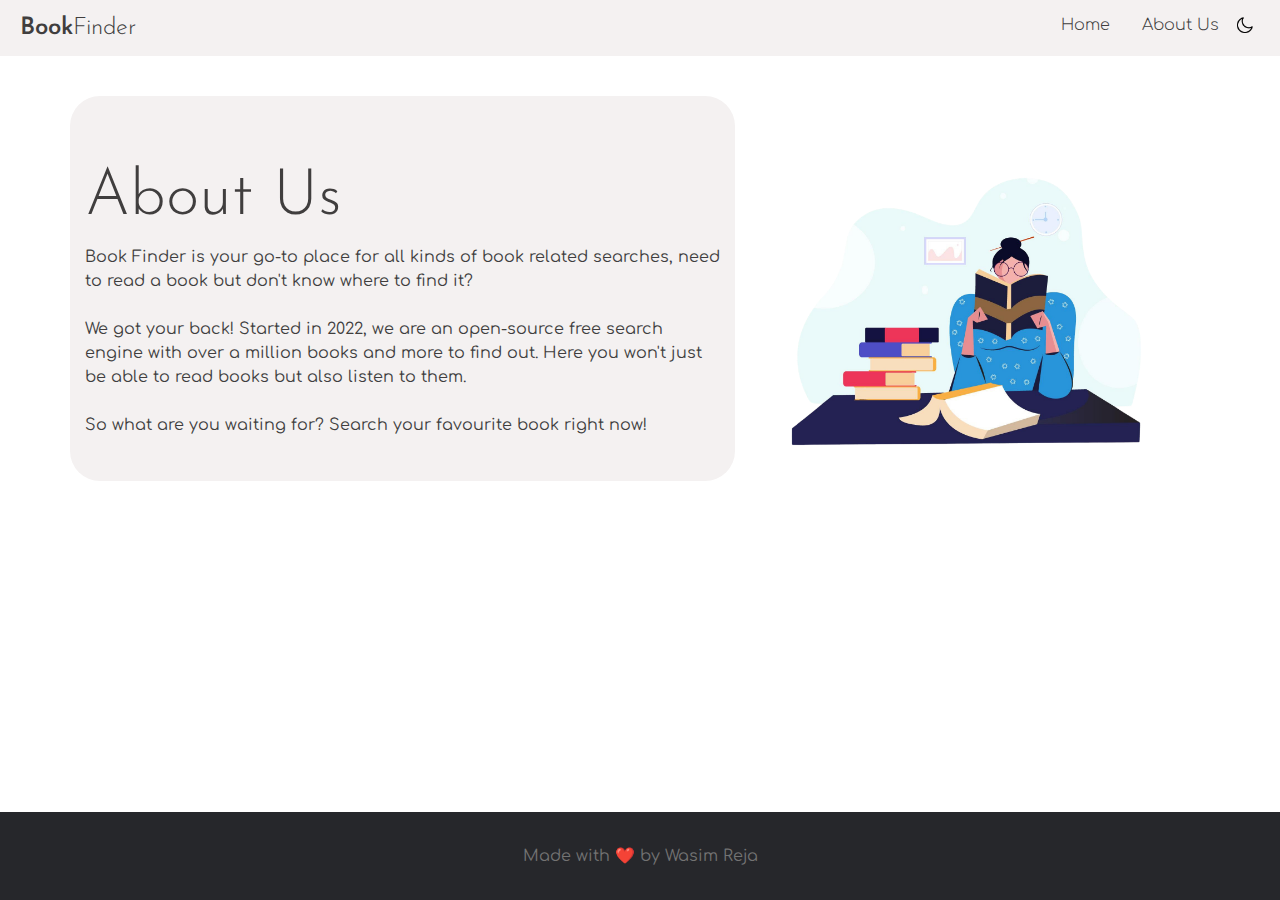
==== about.html @ 7e7f767f "made changes in about us" ====
<!DOCTYPE html>
<html lang="en">

<head>
  <meta charset="UTF-8" />
  <meta http-equiv="Content-Security-Policy" content="upgrade-insecure-requests" />
  <meta http-equiv="X-UA-Compatible" content="IE=edge" />
  <meta name="viewport" content="width=device-width, initial-scale=1.0" />
  <title>Book Finder</title>
  <link rel="shortcut icon" href="./img/reading.png" type="image/x-icon">
  <link rel="stylesheet" href="https://cdnjs.cloudflare.com/ajax/libs/font-awesome/4.7.0/css/font-awesome.min.css" />
  <link rel="stylesheet" href="style.css" />
  <link rel="stylesheet" href="https://cdn.jsdelivr.net/npm/bootstrap@4.4.1/dist/css/bootstrap.min.css"
    integrity="sha384-Vkoo8x4CGsO3+Hhxv8T/Q5PaXtkKtu6ug5TOeNV6gBiFeWPGFN9MuhOf23Q9Ifjh" crossorigin="anonymous" />
  <link rel="stylesheet" href="https://unpkg.com/aos@next/dist/aos.css" />
</head>

<body class="bg">
  <script>
    // this script need to in body but before html content to avoid flickering
    const localTheme = localStorage?.getItem("theme");
    if (localTheme === "dark") {
      document.body.classList.add("dark-theme");
    } else {
      document.body.classList.remove("dark-theme");
    }
  </script>

<nav id="nav">
  <div class="container-fluid align-items-center">
    <a class="navbar-brand" href="index.html">
      <span class="text">Book</span><span class="find">Finder</span>
    </a>    
    <div class="mode d-flex align-items-center">
      <ul class="nav-menu">
        <li class="nav-item">
          <a class="nav-link" href="index.html"> <span class="find">Home</span></a>
        </li>
        <li class="nav-item">
          <a class="nav-link" href="about.html"> <span class="find">About Us</span></a>
        </li>
      </ul>
      <img class="logo" id="icon" src="img/moon.png" />
      <div class="hamburger">
        <span class="bar"></span>
        <span class="bar"></span>
        <span class="bar"></span>

      </div>
    </div>
  </div>
</nav>
  <div class="container pt-5">
  <div class="row align-items-end pt-5">
<div class="col-lg-7">
  <header class="header" id="header" style="text-align: left;">
    <h1 class="title title-about">
      About Us
      <!--<p class="finder" style="display: inline-block">Us</p>-->
    </h1>
    <div class="description" style="text-align:left;">
      Book Finder is your go-to place for all kinds of book related searches, need to read a book but don't know where to find it?<br/><br/>
      We got your back! Started in 2022, we are an open-source free search engine with over a million books and more to find out. Here you won't just be able to read books but also listen to them.<br/><br/>
      So what are you waiting for? Search your favourite book right now!   
    </div>
    <div class="search" id="search-bar">
      <form class="search-form">
      </form>
    </div>
  </header>
</div>
<div class="col-lg-5">
    <div class="">
      <img src="img/book-reading.png" alt="Reading Book Illustration" class="illustration-about" />
    </div>
</div>
  </div>
</div>
  <section>
    <div class="whirly-loader" style="display: none;"></div>
    <div id="results" class="results container">
    </div>
  </section>
  <a href="#" id="return-to-top" class="special1" > 
    <i class="fa fa-arrow-up" ></i>
  </a>
  <footer>
    <div class="foot">
      Made with ❤️ by <a href="https://github.com/wasimreja">Wasim Reja</a>
  </div> 
   </footer>
</body>

<script src="http://ajax.googleapis.com/ajax/libs/jquery/2.2.2/jquery.min.js"></script>
<script src="https://unpkg.com/aos@next/dist/aos.js"></script>
<script>
  AOS.init({
        offset: 200,
        duration: 1000
    });
</script>
<script src="main.js"></script>
</body>

</html>
---- style.css ----
@import url("https://fonts.googleapis.com/css2?family=Comfortaa:wght@300;500&family=Josefin+Sans:wght@100;300&display=swap");

html {
  scroll-behavior: smooth;
  position: relative;
  min-height: 100%;
}

:root {
  --primary-color: #fff;
  --secondary-color: #403e3e;
  --nav-color: #f4f1f1;
  --search-bar-color: #f4f1f1;
  --result-card-color: #efefef;
}

.dark-theme {
  --primary-color: #323339;
  --secondary-color: #fcf4f4;
  --nav-color: #26272b;
  --search-bar-color: #3e4046;
  --result-card-color: #3e3f47;
}

/* Scroll bar */
::-webkit-scrollbar {
  width: 0.6rem;
  background-color: #e3e2e9;
  border-radius: 0.5rem;
}

::-webkit-scrollbar-thumb {
  background-color: #c8c6d2;
}

::-webkit-scrollbar-thumb:hover {
  background-color: #a19fad;
}

#nav {
  position: fixed;
  top: 0;
  width: 100%;
  height: auto;
  z-index: 100;
  background-color: var(--nav-color);
  padding: 5px 5px;
}

.text {
  position: center;
  font-size: 1.5rem;
  font-family: "Josefin Sans", sans-serif;
  font-weight: 600;
  color: var(--secondary-color);
}

.bg {
  background-color: var(--primary-color);
  transition: background 500ms;
}

.find {
  font-weight: lighter;
  font-size: 1.5rem;
  font-family: "Josefin Sans", sans-serif;
  font-weight: 300;
  color: var(--secondary-color);
}

.header {
  margin-top: 4rem;
  text-align: center;
  -webkit-animation: fadein 2s; /* Safari, Chrome and Opera > 12.1 */
  -moz-animation: fadein 2s; /* Firefox < 16 */
  -ms-animation: fadein 2s; /* Internet Explorer */
  -o-animation: fadein 2s; /* Opera < 12.1 */
  animation: fadein 2s;
}

footer {
  height: fit-content;
  position: absolute;
  bottom: 0;
  margin-top: 1.5rem;
  width: 100%;
  background-color: #26272b;
}

@keyframes fadein {
  from {
    opacity: 0;
  }
  to {
    opacity: 1;
  }
}

/* Firefox < 16 */
@-moz-keyframes fadein {
  from {
    opacity: 0;
  }
  to {
    opacity: 1;
  }
}

/* Safari, Chrome and Opera > 12.1 */
@-webkit-keyframes fadein {
  from {
    opacity: 0;
  }
  to {
    opacity: 1;
  }
}

/* Opera < 12.1 */
@-o-keyframes fadein {
  from {
    opacity: 0;
  }
  to {
    opacity: 1;
  }
}

.bg-light {
  overflow: hidden;
}

.illustration {
  width: 20rem;
  margin: 5px auto;
}

.illustration-about {
  width: 100%;
  margin: 5px auto;
  max-width: 36rem;
  display: block;
}

.title {
  font-size: 7em;
  font-family: "Josefin Sans", sans-serif;
  font-weight: 300;
  color: var(--secondary-color);
}

@media only screen and (max-width: 400px) {
  .title {
    font-size: 6em;
  }
}

.title-about {
  font-size: 4em;
}

@media only screen and (max-width: 400px) {
  .title-about {
    font-size: 3em;
  }
}

.finder {
  font-weight: lighter;
}

.search {
  margin: 0 auto;
  width: 50%;
  font-family: "Comfortaa", cursive;
}

.description {
  font-family: "Comfortaa", cursive;
  color: var(--secondary-color);
}

@media only screen and (max-width: 400px) {
  .search {
    width: 90%;
  }
}

.search-form {
  background-color: var(--search-bar-color);
  border-radius: 25px;
}

.input-group input[type="search"] {
  background: transparent;
  color: var(--secondary-color);
  border: none;
  outline: none;
  border-radius: 25px;
}

.results {
  padding: 5% 15% 5% 15%;
  font-family: "Comfortaa", cursive;
  font-weight: 300;
  font-size: 1rem;
  color: var(--secondary-color);
}

.read-more-btn {
  color: #eba544;
  font-weight: 500;
  cursor: pointer;
  transition: all 0.25s ease-in-out;
}

.read-more-btn:hover {
  color: #b88236;
  transition: all 0.25s ease-in-out;
}

.remaining-description {
  display: none;
}

.remaining-description--show {
  display: inline;
}

.result {
  box-shadow: 0 4px 8px 0 rgba(0, 0, 0, 0.2);
  transition: 0.3s;
  background: var(--result-card-color);
  border-radius: 5px;
  padding: 3%;
  margin-bottom: 1.5rem;
}

.result:hover {
  box-shadow: 0 8px 16px 0 rgba(0, 0, 0, 0.2);
}

@media only screen and (max-width: 400px) {
  .illustration {
    width: 70%;
  }

  .col-md-8 {
    padding-bottom: 15px;
  }

  .col-md-8 h1 {
    font-size: 1.75rem;
  }
}

h1 {
  font-family: "Comfortaa", cursive;
  color: var(--secondary-color);
}

.result a {
  color: white;
  background: #eba544;
  border-radius: 28px;
  padding: 7px 20px;
  border: 0px;
}

.error-page {
  font-family: "Comfortaa", cursive;
  font-weight: 300;
  font-size: 1rem;
}

.result button {
  color: white;
  background: #eba544;
  border-radius: 28px;
  padding: 7px 20px;
  border: 0px;
  margin-left: 10px;
}

#input:focus {
  border-color: rgba(100, 100, 100, 1) !important;
  -webkit-box-shadow: none !important;
  -moz-box-shadow: none !important;
  box-shadow: none !important;
}

.mode {
  float: right;
  margin-right: 5px;
}

.mode span {
  font-family: "Comfortaa", cursive;
  font-size: 16px;
}

.mode span:hover {
  color: #eba544;
  transition: all 0.3s linear;
}

#icon {
  width: 20px;
  height: 20px;
  cursor: pointer;
}

#return-to-top {
  border: none;
  text-decoration: none;
  position: fixed;
  display: flex;
  bottom: 5%;
  text-align: center;
  align-items: center;
  justify-content: center;
  right: 5%;
  width: 50px;
  height: 50px;
  background: rgb(219, 211, 211);
  border-radius: 20px;
  -webkit-border-radius: 20px;
  -moz-border-radius: 20px;
  -webkit-transition: all 0.3s linear;
  -moz-transition: all 0.3s ease;
  -ms-transition: all 0.3s ease;
  -o-transition: all 0.3s ease;
  transition: all 0.3s ease;
  z-index: 3;
}

#return-to-top i {
  color: var(--primary-color);
  margin: 0;
  position: relative;
  font-size: 19px;
  -webkit-transition: all 0.3s ease;
  -moz-transition: all 0.3s ease;
  -ms-transition: all 0.3s ease;
  -o-transition: all 0.3s ease;
  transition: all 0.3s ease;
}

#return-to-top:hover {
  background: rgb(208, 197, 197);
  bottom: 6%;
  width: 55px;
  height: 55px;
}

#return-to-top:hover i {
  font-size: 25px;
}

#return-to-top.active {
  bottom: -1%;
  pointer-events: auto;
  opacity: 1;
}

.special1 {
  opacity: 0;
}

#input:focus {
  border-color: rgba(100, 100, 100, 1) !important;
  -webkit-box-shadow: none !important;
  -moz-box-shadow: none !important;
  box-shadow: none !important;
}

.hamburger {
  display: none;
  cursor: pointer;
}

.bar {
  display: block;
  width: 25px;
  height: 3px;
  margin: 5px auto;
  -webkit-transition: all 0.3s ease-in-out;
  transition: all 0.3s ease-in-out;
}

.nav-menu {
  display: flex;
  justify-content: space-between;
  align-items: center;
  padding: 0;
  margin: 0;
  box-sizing: border-box;
  list-style: none;
}

@media (max-width: 807px) {
  .logo {
    margin-top: 5px;
    margin-right: 5px;
  }
  .hamburger {
    display: block;
    margin-top: 5px;
    margin-left: 5px;
  }
  .bar {
    background-color: var(--secondary-color);
    margin-top: 5px;
  }
  .hamburger.active .bar:nth-child(2) {
    opacity: 0;
  }
  .hamburger.active .bar:nth-child(1) {
    transform: translateY(8px) rotate(45deg);
  }
  .hamburger.active .bar:nth-child(3) {
    transform: translateY(-8px) rotate(-45deg);
  }
  .nav-menu {
    position: fixed;
    top: -100%;
    gap: 0;
    flex-direction: column;
    background-color: var(--nav-color);
    width: 100%;
    text-align: center;
    transition: 0.3s;
  }
  .nav-item {
    margin: 3px 0;
  }
  .nav-menu.active {
    top: 56px;
    left: 0;
  }
}

.whirly-loader {
  margin-left: 50%;
}

@-moz-keyframes whirly-loader {
  0% {
    -moz-transform: rotate(0deg);
    transform: rotate(0deg);
  }
  100% {
    -moz-transform: rotate(360deg);
    transform: rotate(360deg);
  }
}

@-webkit-keyframes whirly-loader {
  0% {
    -webkit-transform: rotate(0deg);
    transform: rotate(0deg);
  }
  100% {
    -webkit-transform: rotate(360deg);
    transform: rotate(360deg);
  }
}

@keyframes whirly-loader {
  0% {
    -moz-transform: rotate(0deg);
    -ms-transform: rotate(0deg);
    -webkit-transform: rotate(0deg);
    transform: rotate(0deg);
  }
  100% {
    -moz-transform: rotate(360deg);
    -ms-transform: rotate(360deg);
    -webkit-transform: rotate(360deg);
    transform: rotate(360deg);
  }
}

/* :not(:required) hides this rule from IE9 and below */
.whirly-loader:not(:required) {
	overflow: hidden;
	position: relative;
	text-indent: -9999px;
	display: inline-block;
	width: 8px;
	height: 8px;
	background: transparent;
	-moz-border-radius: 100%;
	-webkit-border-radius: 100%;
	border-radius: 100%;
	-moz-box-shadow: #e66 0px 26px 0 6px, #e66 0.90971px 26.05079px 0 5.93333px, #e66 1.82297px 26.06967px 0 5.86667px, #e66 2.73865px 26.05647px 0 5.8px, #e66 3.65561px 26.01104px 0 5.73333px, #e66 4.57274px 25.93327px 0 5.66667px, #e66 5.48887px 25.8231px 0 5.6px, #e66 6.40287px 25.68049px 0 5.53333px, #e66 7.31358px 25.50548px 0 5.46667px, #e66 8.21985px 25.2981px 0 5.4px, #e66 9.12054px 25.05847px 0 5.33333px, #e66 10.01448px 24.78672px 0 5.26667px, #e66 10.90054px 24.48302px 0 5.2px, #e66 11.77757px 24.1476px 0 5.13333px, #e66 12.64443px 23.78072px 0 5.06667px, #e66 13.5px 23.38269px 0 5px, #e66 14.34315px 22.95384px 0 4.93333px, #e66 15.17277px 22.49455px 0 4.86667px, #e66 15.98776px 22.00526px 0 4.8px, #e66 16.78704px 21.48643px 0 4.73333px, #e66 17.56953px 20.93855px 0 4.66667px, #e66 18.33418px 20.36217px 0 4.6px, #e66 19.07995px 19.75787px 0 4.53333px, #e66 19.80582px 19.12626px 0 4.46667px, #e66 20.5108px 18.468px 0 4.4px, #e66 21.1939px 17.78379px 0 4.33333px, #e66 21.85416px 17.07434px 0 4.26667px, #e66 22.49067px 16.34043px 0 4.2px, #e66 23.10251px 15.58284px 0 4.13333px, #e66 23.68881px 14.80241px 0 4.06667px, #e66 24.24871px 14px 0 4px, #e66 24.7814px 13.1765px 0 3.93333px, #e66 25.28607px 12.33284px 0 3.86667px, #e66 25.76198px 11.46997px 0 3.8px, #e66 26.2084px 10.58888px 0 3.73333px, #e66 26.62462px 9.69057px 0 3.66667px, #e66 27.01001px 8.77608px 0 3.6px, #e66 27.36392px 7.84648px 0 3.53333px, #e66 27.68577px 6.90284px 0 3.46667px, #e66 27.97502px 5.94627px 0 3.4px, #e66 28.23116px 4.97791px 0 3.33333px, #e66 28.4537px 3.99891px 0 3.26667px, #e66 28.64223px 3.01042px 0 3.2px, #e66 28.79635px 2.01364px 0 3.13333px, #e66 28.91571px 1.00976px 0 3.06667px, #e66 29px 0px 0 3px, #e66 29.04896px -1.01441px 0 2.93333px, #e66 29.06237px -2.03224px 0 2.86667px, #e66 29.04004px -3.05223px 0 2.8px, #e66 28.98185px -4.07313px 0 2.73333px, #e66 28.88769px -5.09368px 0 2.66667px, #e66 28.75754px -6.1126px 0 2.6px, #e66 28.59138px -7.12863px 0 2.53333px, #e66 28.38926px -8.14049px 0 2.46667px, #e66 28.15127px -9.1469px 0 2.4px, #e66 27.87755px -10.1466px 0 2.33333px, #e66 27.56827px -11.1383px 0 2.26667px, #e66 27.22365px -12.12075px 0 2.2px, #e66 26.84398px -13.09268px 0 2.13333px, #e66 26.42956px -14.05285px 0 2.06667px, #e66 25.98076px -15px 0 2px, #e66 25.49798px -15.93291px 0 1.93333px, #e66 24.98167px -16.85035px 0 1.86667px, #e66 24.43231px -17.75111px 0 1.8px, #e66 23.85046px -18.63402px 0 1.73333px, #e66 23.23668px -19.49789px 0 1.66667px, #e66 22.5916px -20.34157px 0 1.6px, #e66 21.91589px -21.16393px 0 1.53333px, #e66 21.21024px -21.96384px 0 1.46667px, #e66 20.4754px -22.74023px 0 1.4px, #e66 19.71215px -23.49203px 0 1.33333px, #e66 18.92133px -24.2182px 0 1.26667px, #e66 18.10379px -24.91772px 0 1.2px, #e66 17.26042px -25.58963px 0 1.13333px, #e66 16.39217px -26.23295px 0 1.06667px, #e66 15.5px -26.84679px 0 1px, #e66 14.58492px -27.43024px 0 0.93333px, #e66 13.64796px -27.98245px 0 0.86667px, #e66 12.69018px -28.50262px 0 0.8px, #e66 11.7127px -28.98995px 0 0.73333px, #e66 10.71663px -29.4437px 0 0.66667px, #e66 9.70313px -29.86317px 0 0.6px, #e66 8.67339px -30.2477px 0 0.53333px, #e66 7.6286px -30.59666px 0 0.46667px, #e66 6.57001px -30.90946px 0 0.4px, #e66 5.49886px -31.18558px 0 0.33333px, #e66 4.41643px -31.42451px 0 0.26667px, #e66 3.32401px -31.6258px 0 0.2px, #e66 2.22291px -31.78904px 0 0.13333px, #e66 1.11446px -31.91388px 0 0.06667px, #e66 0px -32px 0 0px, #e66 -1.11911px -32.04713px 0 -0.06667px, #e66 -2.24151px -32.05506px 0 -0.13333px, #e66 -3.36582px -32.02361px 0 -0.2px, #e66 -4.49065px -31.95265px 0 -0.26667px, #e66 -5.61462px -31.84212px 0 -0.33333px, #e66 -6.73634px -31.69198px 0 -0.4px, #e66 -7.8544px -31.50227px 0 -0.46667px, #e66 -8.9674px -31.27305px 0 -0.53333px, #e66 -10.07395px -31.00444px 0 -0.6px, #e66 -11.17266px -30.69663px 0 -0.66667px, #e66 -12.26212px -30.34982px 0 -0.73333px, #e66 -13.34096px -29.96429px 0 -0.8px, #e66 -14.4078px -29.54036px 0 -0.86667px, #e66 -15.46126px -29.07841px 0 -0.93333px, #e66 -16.5px -28.57884px 0 -1px, #e66 -17.52266px -28.04212px 0 -1.06667px, #e66 -18.52792px -27.46878px 0 -1.13333px, #e66 -19.51447px -26.85936px 0 -1.2px, #e66 -20.48101px -26.21449px 0 -1.26667px, #e66 -21.42625px -25.53481px 0 -1.33333px, #e66 -22.34896px -24.82104px 0 -1.4px, #e66 -23.2479px -24.07391px 0 -1.46667px, #e66 -24.12186px -23.29421px 0 -1.53333px, #e66 -24.96967px -22.48279px 0 -1.6px, #e66 -25.79016px -21.64052px 0 -1.66667px, #e66 -26.58223px -20.76831px 0 -1.73333px, #e66 -27.34477px -19.86714px 0 -1.8px, #e66 -28.07674px -18.938px 0 -1.86667px, #e66 -28.7771px -17.98193px 0 -1.93333px, #e66 -29.44486px -17px 0 -2px, #e66 -30.07908px -15.99333px 0 -2.06667px, #e66 -30.67884px -14.96307px 0 -2.13333px, #e66 -31.24325px -13.91039px 0 -2.2px, #e66 -31.7715px -12.83652px 0 -2.26667px, #e66 -32.26278px -11.74269px 0 -2.33333px, #e66 -32.71634px -10.63018px 0 -2.4px, #e66 -33.13149px -9.5003px 0 -2.46667px, #e66 -33.50755px -8.35437px 0 -2.53333px, #e66 -33.84391px -7.19374px 0 -2.6px, #e66 -34.14px -6.0198px 0 -2.66667px, #e66 -34.39531px -4.83395px 0 -2.73333px, #e66 -34.60936px -3.63759px 0 -2.8px, #e66 -34.78173px -2.43218px 0 -2.86667px, #e66 -34.91205px -1.21916px 0 -2.93333px, #e66 -35px 0px 0 -3px, #e66 -35.04531px 1.22381px 0 -3.06667px, #e66 -35.04775px 2.45078px 0 -3.13333px, #e66 -35.00717px 3.6794px 0 -3.2px, #e66 -34.92345px 4.90817px 0 -3.26667px, #e66 -34.79654px 6.13557px 0 -3.33333px, #e66 -34.62643px 7.36007px 0 -3.4px, #e66 -34.41316px 8.58016px 0 -3.46667px, #e66 -34.15683px 9.79431px 0 -3.53333px, #e66 -33.85761px 11.001px 0 -3.6px, #e66 -33.5157px 12.19872px 0 -3.66667px, #e66 -33.13137px 13.38594px 0 -3.73333px, #e66 -32.70493px 14.56117px 0 -3.8px, #e66 -32.23675px 15.72291px 0 -3.86667px, #e66 -31.72725px 16.86968px 0 -3.93333px, #e66 -31.17691px 18px 0 -4px, #e66 -30.58627px 19.11242px 0 -4.06667px, #e66 -29.95589px 20.2055px 0 -4.13333px, #e66 -29.28642px 21.27783px 0 -4.2px, #e66 -28.57852px 22.32799px 0 -4.26667px, #e66 -27.83295px 23.35462px 0 -4.33333px, #e66 -27.05047px 24.35635px 0 -4.4px, #e66 -26.23192px 25.33188px 0 -4.46667px, #e66 -25.37819px 26.27988px 0 -4.53333px, #e66 -24.49018px 27.1991px 0 -4.6px, #e66 -23.56888px 28.0883px 0 -4.66667px, #e66 -22.6153px 28.94626px 0 -4.73333px, #e66 -21.6305px 29.77183px 0 -4.8px, #e66 -20.61558px 30.56385px 0 -4.86667px, #e66 -19.57168px 31.32124px 0 -4.93333px, #e66 -18.5px 32.04294px 0 -5px, #e66 -17.40175px 32.72792px 0 -5.06667px, #e66 -16.27818px 33.37522px 0 -5.13333px, #e66 -15.1306px 33.98389px 0 -5.2px, #e66 -13.96034px 34.55305px 0 -5.26667px, #e66 -12.76875px 35.08186px 0 -5.33333px, #e66 -11.55724px 35.56951px 0 -5.4px, #e66 -10.32721px 36.01527px 0 -5.46667px, #e66 -9.08014px 36.41843px 0 -5.53333px, #e66 -7.81748px 36.77835px 0 -5.6px, #e66 -6.54075px 37.09443px 0 -5.66667px, #e66 -5.25147px 37.36612px 0 -5.73333px, #e66 -3.95118px 37.59293px 0 -5.8px, #e66 -2.64145px 37.77443px 0 -5.86667px, #e66 -1.32385px 37.91023px 0 -5.93333px;
	-webkit-box-shadow: #e66 0px 26px 0 6px, #e66 0.90971px 26.05079px 0 5.93333px, #e66 1.82297px 26.06967px 0 5.86667px, #e66 2.73865px 26.05647px 0 5.8px, #e66 3.65561px 26.01104px 0 5.73333px, #e66 4.57274px 25.93327px 0 5.66667px, #e66 5.48887px 25.8231px 0 5.6px, #e66 6.40287px 25.68049px 0 5.53333px, #e66 7.31358px 25.50548px 0 5.46667px, #e66 8.21985px 25.2981px 0 5.4px, #e66 9.12054px 25.05847px 0 5.33333px, #e66 10.01448px 24.78672px 0 5.26667px, #e66 10.90054px 24.48302px 0 5.2px, #e66 11.77757px 24.1476px 0 5.13333px, #e66 12.64443px 23.78072px 0 5.06667px, #e66 13.5px 23.38269px 0 5px, #e66 14.34315px 22.95384px 0 4.93333px, #e66 15.17277px 22.49455px 0 4.86667px, #e66 15.98776px 22.00526px 0 4.8px, #e66 16.78704px 21.48643px 0 4.73333px, #e66 17.56953px 20.93855px 0 4.66667px, #e66 18.33418px 20.36217px 0 4.6px, #e66 19.07995px 19.75787px 0 4.53333px, #e66 19.80582px 19.12626px 0 4.46667px, #e66 20.5108px 18.468px 0 4.4px, #e66 21.1939px 17.78379px 0 4.33333px, #e66 21.85416px 17.07434px 0 4.26667px, #e66 22.49067px 16.34043px 0 4.2px, #e66 23.10251px 15.58284px 0 4.13333px, #e66 23.68881px 14.80241px 0 4.06667px, #e66 24.24871px 14px 0 4px, #e66 24.7814px 13.1765px 0 3.93333px, #e66 25.28607px 12.33284px 0 3.86667px, #e66 25.76198px 11.46997px 0 3.8px, #e66 26.2084px 10.58888px 0 3.73333px, #e66 26.62462px 9.69057px 0 3.66667px, #e66 27.01001px 8.77608px 0 3.6px, #e66 27.36392px 7.84648px 0 3.53333px, #e66 27.68577px 6.90284px 0 3.46667px, #e66 27.97502px 5.94627px 0 3.4px, #e66 28.23116px 4.97791px 0 3.33333px, #e66 28.4537px 3.99891px 0 3.26667px, #e66 28.64223px 3.01042px 0 3.2px, #e66 28.79635px 2.01364px 0 3.13333px, #e66 28.91571px 1.00976px 0 3.06667px, #e66 29px 0px 0 3px, #e66 29.04896px -1.01441px 0 2.93333px, #e66 29.06237px -2.03224px 0 2.86667px, #e66 29.04004px -3.05223px 0 2.8px, #e66 28.98185px -4.07313px 0 2.73333px, #e66 28.88769px -5.09368px 0 2.66667px, #e66 28.75754px -6.1126px 0 2.6px, #e66 28.59138px -7.12863px 0 2.53333px, #e66 28.38926px -8.14049px 0 2.46667px, #e66 28.15127px -9.1469px 0 2.4px, #e66 27.87755px -10.1466px 0 2.33333px, #e66 27.56827px -11.1383px 0 2.26667px, #e66 27.22365px -12.12075px 0 2.2px, #e66 26.84398px -13.09268px 0 2.13333px, #e66 26.42956px -14.05285px 0 2.06667px, #e66 25.98076px -15px 0 2px, #e66 25.49798px -15.93291px 0 1.93333px, #e66 24.98167px -16.85035px 0 1.86667px, #e66 24.43231px -17.75111px 0 1.8px, #e66 23.85046px -18.63402px 0 1.73333px, #e66 23.23668px -19.49789px 0 1.66667px, #e66 22.5916px -20.34157px 0 1.6px, #e66 21.91589px -21.16393px 0 1.53333px, #e66 21.21024px -21.96384px 0 1.46667px, #e66 20.4754px -22.74023px 0 1.4px, #e66 19.71215px -23.49203px 0 1.33333px, #e66 18.92133px -24.2182px 0 1.26667px, #e66 18.10379px -24.91772px 0 1.2px, #e66 17.26042px -25.58963px 0 1.13333px, #e66 16.39217px -26.23295px 0 1.06667px, #e66 15.5px -26.84679px 0 1px, #e66 14.58492px -27.43024px 0 0.93333px, #e66 13.64796px -27.98245px 0 0.86667px, #e66 12.69018px -28.50262px 0 0.8px, #e66 11.7127px -28.98995px 0 0.73333px, #e66 10.71663px -29.4437px 0 0.66667px, #e66 9.70313px -29.86317px 0 0.6px, #e66 8.67339px -30.2477px 0 0.53333px, #e66 7.6286px -30.59666px 0 0.46667px, #e66 6.57001px -30.90946px 0 0.4px, #e66 5.49886px -31.18558px 0 0.33333px, #e66 4.41643px -31.42451px 0 0.26667px, #e66 3.32401px -31.6258px 0 0.2px, #e66 2.22291px -31.78904px 0 0.13333px, #e66 1.11446px -31.91388px 0 0.06667px, #e66 0px -32px 0 0px, #e66 -1.11911px -32.04713px 0 -0.06667px, #e66 -2.24151px -32.05506px 0 -0.13333px, #e66 -3.36582px -32.02361px 0 -0.2px, #e66 -4.49065px -31.95265px 0 -0.26667px, #e66 -5.61462px -31.84212px 0 -0.33333px, #e66 -6.73634px -31.69198px 0 -0.4px, #e66 -7.8544px -31.50227px 0 -0.46667px, #e66 -8.9674px -31.27305px 0 -0.53333px, #e66 -10.07395px -31.00444px 0 -0.6px, #e66 -11.17266px -30.69663px 0 -0.66667px, #e66 -12.26212px -30.34982px 0 -0.73333px, #e66 -13.34096px -29.96429px 0 -0.8px, #e66 -14.4078px -29.54036px 0 -0.86667px, #e66 -15.46126px -29.07841px 0 -0.93333px, #e66 -16.5px -28.57884px 0 -1px, #e66 -17.52266px -28.04212px 0 -1.06667px, #e66 -18.52792px -27.46878px 0 -1.13333px, #e66 -19.51447px -26.85936px 0 -1.2px, #e66 -20.48101px -26.21449px 0 -1.26667px, #e66 -21.42625px -25.53481px 0 -1.33333px, #e66 -22.34896px -24.82104px 0 -1.4px, #e66 -23.2479px -24.07391px 0 -1.46667px, #e66 -24.12186px -23.29421px 0 -1.53333px, #e66 -24.96967px -22.48279px 0 -1.6px, #e66 -25.79016px -21.64052px 0 -1.66667px, #e66 -26.58223px -20.76831px 0 -1.73333px, #e66 -27.34477px -19.86714px 0 -1.8px, #e66 -28.07674px -18.938px 0 -1.86667px, #e66 -28.7771px -17.98193px 0 -1.93333px, #e66 -29.44486px -17px 0 -2px, #e66 -30.07908px -15.99333px 0 -2.06667px, #e66 -30.67884px -14.96307px 0 -2.13333px, #e66 -31.24325px -13.91039px 0 -2.2px, #e66 -31.7715px -12.83652px 0 -2.26667px, #e66 -32.26278px -11.74269px 0 -2.33333px, #e66 -32.71634px -10.63018px 0 -2.4px, #e66 -33.13149px -9.5003px 0 -2.46667px, #e66 -33.50755px -8.35437px 0 -2.53333px, #e66 -33.84391px -7.19374px 0 -2.6px, #e66 -34.14px -6.0198px 0 -2.66667px, #e66 -34.39531px -4.83395px 0 -2.73333px, #e66 -34.60936px -3.63759px 0 -2.8px, #e66 -34.78173px -2.43218px 0 -2.86667px, #e66 -34.91205px -1.21916px 0 -2.93333px, #e66 -35px 0px 0 -3px, #e66 -35.04531px 1.22381px 0 -3.06667px, #e66 -35.04775px 2.45078px 0 -3.13333px, #e66 -35.00717px 3.6794px 0 -3.2px, #e66 -34.92345px 4.90817px 0 -3.26667px, #e66 -34.79654px 6.13557px 0 -3.33333px, #e66 -34.62643px 7.36007px 0 -3.4px, #e66 -34.41316px 8.58016px 0 -3.46667px, #e66 -34.15683px 9.79431px 0 -3.53333px, #e66 -33.85761px 11.001px 0 -3.6px, #e66 -33.5157px 12.19872px 0 -3.66667px, #e66 -33.13137px 13.38594px 0 -3.73333px, #e66 -32.70493px 14.56117px 0 -3.8px, #e66 -32.23675px 15.72291px 0 -3.86667px, #e66 -31.72725px 16.86968px 0 -3.93333px, #e66 -31.17691px 18px 0 -4px, #e66 -30.58627px 19.11242px 0 -4.06667px, #e66 -29.95589px 20.2055px 0 -4.13333px, #e66 -29.28642px 21.27783px 0 -4.2px, #e66 -28.57852px 22.32799px 0 -4.26667px, #e66 -27.83295px 23.35462px 0 -4.33333px, #e66 -27.05047px 24.35635px 0 -4.4px, #e66 -26.23192px 25.33188px 0 -4.46667px, #e66 -25.37819px 26.27988px 0 -4.53333px, #e66 -24.49018px 27.1991px 0 -4.6px, #e66 -23.56888px 28.0883px 0 -4.66667px, #e66 -22.6153px 28.94626px 0 -4.73333px, #e66 -21.6305px 29.77183px 0 -4.8px, #e66 -20.61558px 30.56385px 0 -4.86667px, #e66 -19.57168px 31.32124px 0 -4.93333px, #e66 -18.5px 32.04294px 0 -5px, #e66 -17.40175px 32.72792px 0 -5.06667px, #e66 -16.27818px 33.37522px 0 -5.13333px, #e66 -15.1306px 33.98389px 0 -5.2px, #e66 -13.96034px 34.55305px 0 -5.26667px, #e66 -12.76875px 35.08186px 0 -5.33333px, #e66 -11.55724px 35.56951px 0 -5.4px, #e66 -10.32721px 36.01527px 0 -5.46667px, #e66 -9.08014px 36.41843px 0 -5.53333px, #e66 -7.81748px 36.77835px 0 -5.6px, #e66 -6.54075px 37.09443px 0 -5.66667px, #e66 -5.25147px 37.36612px 0 -5.73333px, #e66 -3.95118px 37.59293px 0 -5.8px, #e66 -2.64145px 37.77443px 0 -5.86667px, #e66 -1.32385px 37.91023px 0 -5.93333px;
	box-shadow: #e66 0px 26px 0 6px, #e66 0.90971px 26.05079px 0 5.93333px, #e66 1.82297px 26.06967px 0 5.86667px, #e66 2.73865px 26.05647px 0 5.8px, #e66 3.65561px 26.01104px 0 5.73333px, #e66 4.57274px 25.93327px 0 5.66667px, #e66 5.48887px 25.8231px 0 5.6px, #e66 6.40287px 25.68049px 0 5.53333px, #e66 7.31358px 25.50548px 0 5.46667px, #e66 8.21985px 25.2981px 0 5.4px, #e66 9.12054px 25.05847px 0 5.33333px, #e66 10.01448px 24.78672px 0 5.26667px, #e66 10.90054px 24.48302px 0 5.2px, #e66 11.77757px 24.1476px 0 5.13333px, #e66 12.64443px 23.78072px 0 5.06667px, #e66 13.5px 23.38269px 0 5px, #e66 14.34315px 22.95384px 0 4.93333px, #e66 15.17277px 22.49455px 0 4.86667px, #e66 15.98776px 22.00526px 0 4.8px, #e66 16.78704px 21.48643px 0 4.73333px, #e66 17.56953px 20.93855px 0 4.66667px, #e66 18.33418px 20.36217px 0 4.6px, #e66 19.07995px 19.75787px 0 4.53333px, #e66 19.80582px 19.12626px 0 4.46667px, #e66 20.5108px 18.468px 0 4.4px, #e66 21.1939px 17.78379px 0 4.33333px, #e66 21.85416px 17.07434px 0 4.26667px, #e66 22.49067px 16.34043px 0 4.2px, #e66 23.10251px 15.58284px 0 4.13333px, #e66 23.68881px 14.80241px 0 4.06667px, #e66 24.24871px 14px 0 4px, #e66 24.7814px 13.1765px 0 3.93333px, #e66 25.28607px 12.33284px 0 3.86667px, #e66 25.76198px 11.46997px 0 3.8px, #e66 26.2084px 10.58888px 0 3.73333px, #e66 26.62462px 9.69057px 0 3.66667px, #e66 27.01001px 8.77608px 0 3.6px, #e66 27.36392px 7.84648px 0 3.53333px, #e66 27.68577px 6.90284px 0 3.46667px, #e66 27.97502px 5.94627px 0 3.4px, #e66 28.23116px 4.97791px 0 3.33333px, #e66 28.4537px 3.99891px 0 3.26667px, #e66 28.64223px 3.01042px 0 3.2px, #e66 28.79635px 2.01364px 0 3.13333px, #e66 28.91571px 1.00976px 0 3.06667px, #e66 29px 0px 0 3px, #e66 29.04896px -1.01441px 0 2.93333px, #e66 29.06237px -2.03224px 0 2.86667px, #e66 29.04004px -3.05223px 0 2.8px, #e66 28.98185px -4.07313px 0 2.73333px, #e66 28.88769px -5.09368px 0 2.66667px, #e66 28.75754px -6.1126px 0 2.6px, #e66 28.59138px -7.12863px 0 2.53333px, #e66 28.38926px -8.14049px 0 2.46667px, #e66 28.15127px -9.1469px 0 2.4px, #e66 27.87755px -10.1466px 0 2.33333px, #e66 27.56827px -11.1383px 0 2.26667px, #e66 27.22365px -12.12075px 0 2.2px, #e66 26.84398px -13.09268px 0 2.13333px, #e66 26.42956px -14.05285px 0 2.06667px, #e66 25.98076px -15px 0 2px, #e66 25.49798px -15.93291px 0 1.93333px, #e66 24.98167px -16.85035px 0 1.86667px, #e66 24.43231px -17.75111px 0 1.8px, #e66 23.85046px -18.63402px 0 1.73333px, #e66 23.23668px -19.49789px 0 1.66667px, #e66 22.5916px -20.34157px 0 1.6px, #e66 21.91589px -21.16393px 0 1.53333px, #e66 21.21024px -21.96384px 0 1.46667px, #e66 20.4754px -22.74023px 0 1.4px, #e66 19.71215px -23.49203px 0 1.33333px, #e66 18.92133px -24.2182px 0 1.26667px, #e66 18.10379px -24.91772px 0 1.2px, #e66 17.26042px -25.58963px 0 1.13333px, #e66 16.39217px -26.23295px 0 1.06667px, #e66 15.5px -26.84679px 0 1px, #e66 14.58492px -27.43024px 0 0.93333px, #e66 13.64796px -27.98245px 0 0.86667px, #e66 12.69018px -28.50262px 0 0.8px, #e66 11.7127px -28.98995px 0 0.73333px, #e66 10.71663px -29.4437px 0 0.66667px, #e66 9.70313px -29.86317px 0 0.6px, #e66 8.67339px -30.2477px 0 0.53333px, #e66 7.6286px -30.59666px 0 0.46667px, #e66 6.57001px -30.90946px 0 0.4px, #e66 5.49886px -31.18558px 0 0.33333px, #e66 4.41643px -31.42451px 0 0.26667px, #e66 3.32401px -31.6258px 0 0.2px, #e66 2.22291px -31.78904px 0 0.13333px, #e66 1.11446px -31.91388px 0 0.06667px, #e66 0px -32px 0 0px, #e66 -1.11911px -32.04713px 0 -0.06667px, #e66 -2.24151px -32.05506px 0 -0.13333px, #e66 -3.36582px -32.02361px 0 -0.2px, #e66 -4.49065px -31.95265px 0 -0.26667px, #e66 -5.61462px -31.84212px 0 -0.33333px, #e66 -6.73634px -31.69198px 0 -0.4px, #e66 -7.8544px -31.50227px 0 -0.46667px, #e66 -8.9674px -31.27305px 0 -0.53333px, #e66 -10.07395px -31.00444px 0 -0.6px, #e66 -11.17266px -30.69663px 0 -0.66667px, #e66 -12.26212px -30.34982px 0 -0.73333px, #e66 -13.34096px -29.96429px 0 -0.8px, #e66 -14.4078px -29.54036px 0 -0.86667px, #e66 -15.46126px -29.07841px 0 -0.93333px, #e66 -16.5px -28.57884px 0 -1px, #e66 -17.52266px -28.04212px 0 -1.06667px, #e66 -18.52792px -27.46878px 0 -1.13333px, #e66 -19.51447px -26.85936px 0 -1.2px, #e66 -20.48101px -26.21449px 0 -1.26667px, #e66 -21.42625px -25.53481px 0 -1.33333px, #e66 -22.34896px -24.82104px 0 -1.4px, #e66 -23.2479px -24.07391px 0 -1.46667px, #e66 -24.12186px -23.29421px 0 -1.53333px, #e66 -24.96967px -22.48279px 0 -1.6px, #e66 -25.79016px -21.64052px 0 -1.66667px, #e66 -26.58223px -20.76831px 0 -1.73333px, #e66 -27.34477px -19.86714px 0 -1.8px, #e66 -28.07674px -18.938px 0 -1.86667px, #e66 -28.7771px -17.98193px 0 -1.93333px, #e66 -29.44486px -17px 0 -2px, #e66 -30.07908px -15.99333px 0 -2.06667px, #e66 -30.67884px -14.96307px 0 -2.13333px, #e66 -31.24325px -13.91039px 0 -2.2px, #e66 -31.7715px -12.83652px 0 -2.26667px, #e66 -32.26278px -11.74269px 0 -2.33333px, #e66 -32.71634px -10.63018px 0 -2.4px, #e66 -33.13149px -9.5003px 0 -2.46667px, #e66 -33.50755px -8.35437px 0 -2.53333px, #e66 -33.84391px -7.19374px 0 -2.6px, #e66 -34.14px -6.0198px 0 -2.66667px, #e66 -34.39531px -4.83395px 0 -2.73333px, #e66 -34.60936px -3.63759px 0 -2.8px, #e66 -34.78173px -2.43218px 0 -2.86667px, #e66 -34.91205px -1.21916px 0 -2.93333px, #e66 -35px 0px 0 -3px, #e66 -35.04531px 1.22381px 0 -3.06667px, #e66 -35.04775px 2.45078px 0 -3.13333px, #e66 -35.00717px 3.6794px 0 -3.2px, #e66 -34.92345px 4.90817px 0 -3.26667px, #e66 -34.79654px 6.13557px 0 -3.33333px, #e66 -34.62643px 7.36007px 0 -3.4px, #e66 -34.41316px 8.58016px 0 -3.46667px, #e66 -34.15683px 9.79431px 0 -3.53333px, #e66 -33.85761px 11.001px 0 -3.6px, #e66 -33.5157px 12.19872px 0 -3.66667px, #e66 -33.13137px 13.38594px 0 -3.73333px, #e66 -32.70493px 14.56117px 0 -3.8px, #e66 -32.23675px 15.72291px 0 -3.86667px, #e66 -31.72725px 16.86968px 0 -3.93333px, #e66 -31.17691px 18px 0 -4px, #e66 -30.58627px 19.11242px 0 -4.06667px, #e66 -29.95589px 20.2055px 0 -4.13333px, #e66 -29.28642px 21.27783px 0 -4.2px, #e66 -28.57852px 22.32799px 0 -4.26667px, #e66 -27.83295px 23.35462px 0 -4.33333px, #e66 -27.05047px 24.35635px 0 -4.4px, #e66 -26.23192px 25.33188px 0 -4.46667px, #e66 -25.37819px 26.27988px 0 -4.53333px, #e66 -24.49018px 27.1991px 0 -4.6px, #e66 -23.56888px 28.0883px 0 -4.66667px, #e66 -22.6153px 28.94626px 0 -4.73333px, #e66 -21.6305px 29.77183px 0 -4.8px, #e66 -20.61558px 30.56385px 0 -4.86667px, #e66 -19.57168px 31.32124px 0 -4.93333px, #e66 -18.5px 32.04294px 0 -5px, #e66 -17.40175px 32.72792px 0 -5.06667px, #e66 -16.27818px 33.37522px 0 -5.13333px, #e66 -15.1306px 33.98389px 0 -5.2px, #e66 -13.96034px 34.55305px 0 -5.26667px, #e66 -12.76875px 35.08186px 0 -5.33333px, #e66 -11.55724px 35.56951px 0 -5.4px, #e66 -10.32721px 36.01527px 0 -5.46667px, #e66 -9.08014px 36.41843px 0 -5.53333px, #e66 -7.81748px 36.77835px 0 -5.6px, #e66 -6.54075px 37.09443px 0 -5.66667px, #e66 -5.25147px 37.36612px 0 -5.73333px, #e66 -3.95118px 37.59293px 0 -5.8px, #e66 -2.64145px 37.77443px 0 -5.86667px, #e66 -1.32385px 37.91023px 0 -5.93333px;
	-moz-animation: whirly-loader 1.25s infinite linear;
	-webkit-animation: whirly-loader 1.25s infinite linear;
	animation: whirly-loader 1.25s infinite linear;
	-moz-transform-origin: 50% 50%;
	-ms-transform-origin: 50% 50%;
	-webkit-transform-origin: 50% 50%;
	transform-origin: 50% 50%;
}

.foot {
	color: #737373;
	text-align: center;
	font-family: "Comfortaa", cursive;
	padding: 2rem 2rem;
	bottom: 0%;
	width: 100%;
}

.foot a {
  color: #737373;
}

.foot a:hover {
  color: #bfbfbf;
  text-decoration: none;
  transition: all 0.3s linear;
}

.col-lg-7 {
  background-color: var(--nav-color);
  padding-bottom: 44px;
  border-radius: 30px;
}
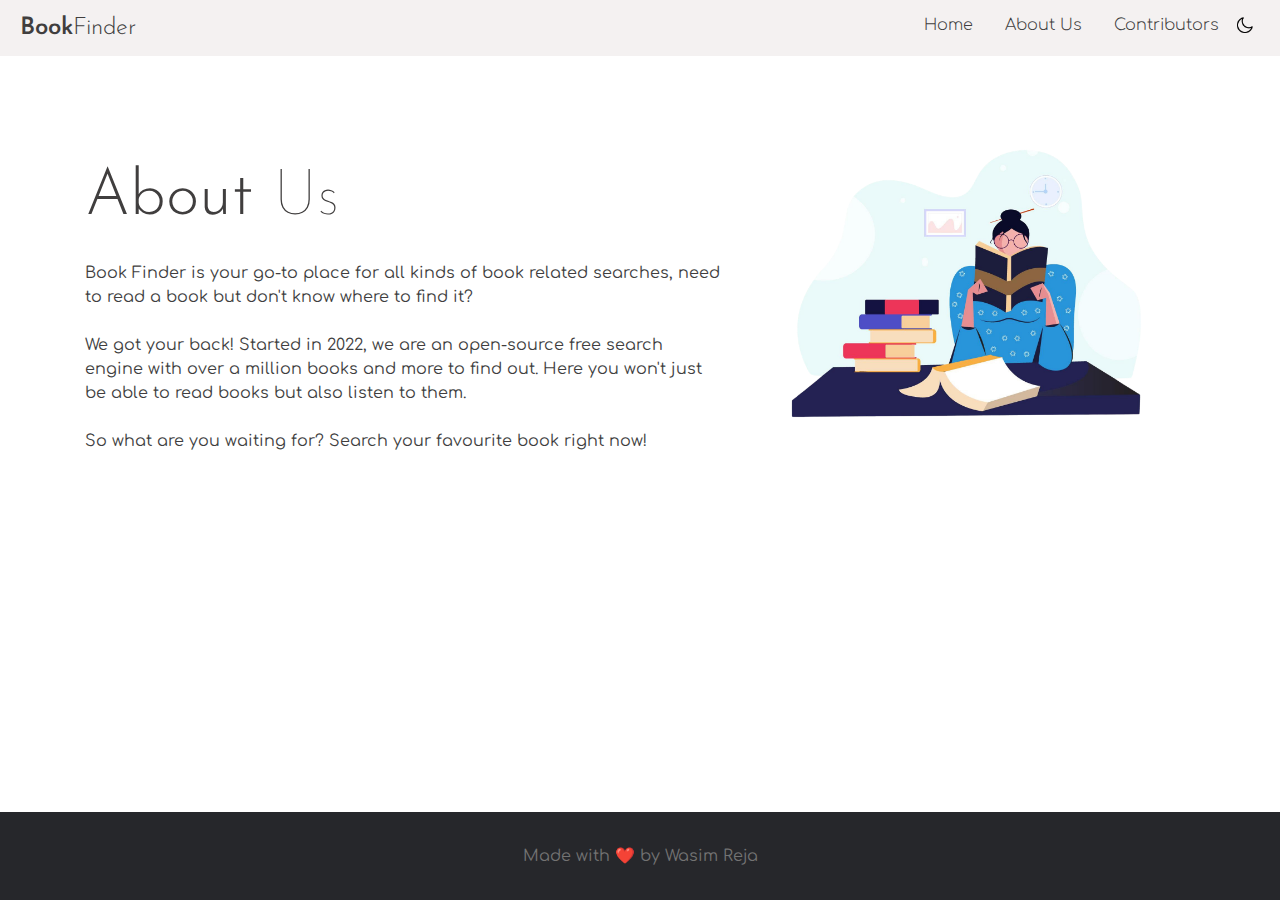
==== commit bed65ec5: "Added Contribtors Page" ====
--- a/about.html
+++ b/about.html
@@ -39,6 +39,9 @@
         <li class="nav-item">
           <a class="nav-link" href="about.html"> <span class="find">About Us</span></a>
         </li>
+        <li class="nav-item">
+          <a class="nav-link" href="contributors.html"> <span class="find">Contributors</span></a>
+        </li>
       </ul>
       <img class="logo" id="icon" src="img/moon.png" />
       <div class="hamburger">
@@ -50,13 +53,14 @@
     </div>
   </div>
 </nav>
+
   <div class="container pt-5">
   <div class="row align-items-end pt-5">
 <div class="col-lg-7">
   <header class="header" id="header" style="text-align: left;">
     <h1 class="title title-about">
-      About Us
-      <!--<p class="finder" style="display: inline-block">Us</p>-->
+      About
+      <p class="finder" style="display: inline-block">Us</p>
     </h1>
     <div class="description" style="text-align:left;">
       Book Finder is your go-to place for all kinds of book related searches, need to read a book but don't know where to find it?<br/><br/>
@@ -91,7 +95,7 @@
    </footer>
 </body>
 
-<script src="http://ajax.googleapis.com/ajax/libs/jquery/2.2.2/jquery.min.js"></script>
+<script src="https://ajax.googleapis.com/ajax/libs/jquery/2.2.2/jquery.min.js"></script>
 <script src="https://unpkg.com/aos@next/dist/aos.js"></script>
 <script>
   AOS.init({
--- a/style.css
+++ b/style.css
@@ -138,7 +138,7 @@
 .illustration-about {
   width: 100%;
   margin: 5px auto;
-  max-width: 36rem;
+  max-width: 28rem;
   display: block;
 }
 
@@ -524,8 +524,16 @@
   transition: all 0.3s linear;
 }
 
-.col-lg-7 {
-  background-color: var(--nav-color);
-  padding-bottom: 44px;
-  border-radius: 30px;
-}+/* #cardsset{
+  display: flex;
+  flex-wrap: wrap;
+  gap: 1rem;
+  justify-content: center;
+  margin-top: 1rem;
+  margin-bottom: 6rem;
+}
+
+.test{
+  border: 1px solid blue;
+  padding: 5px;
+} */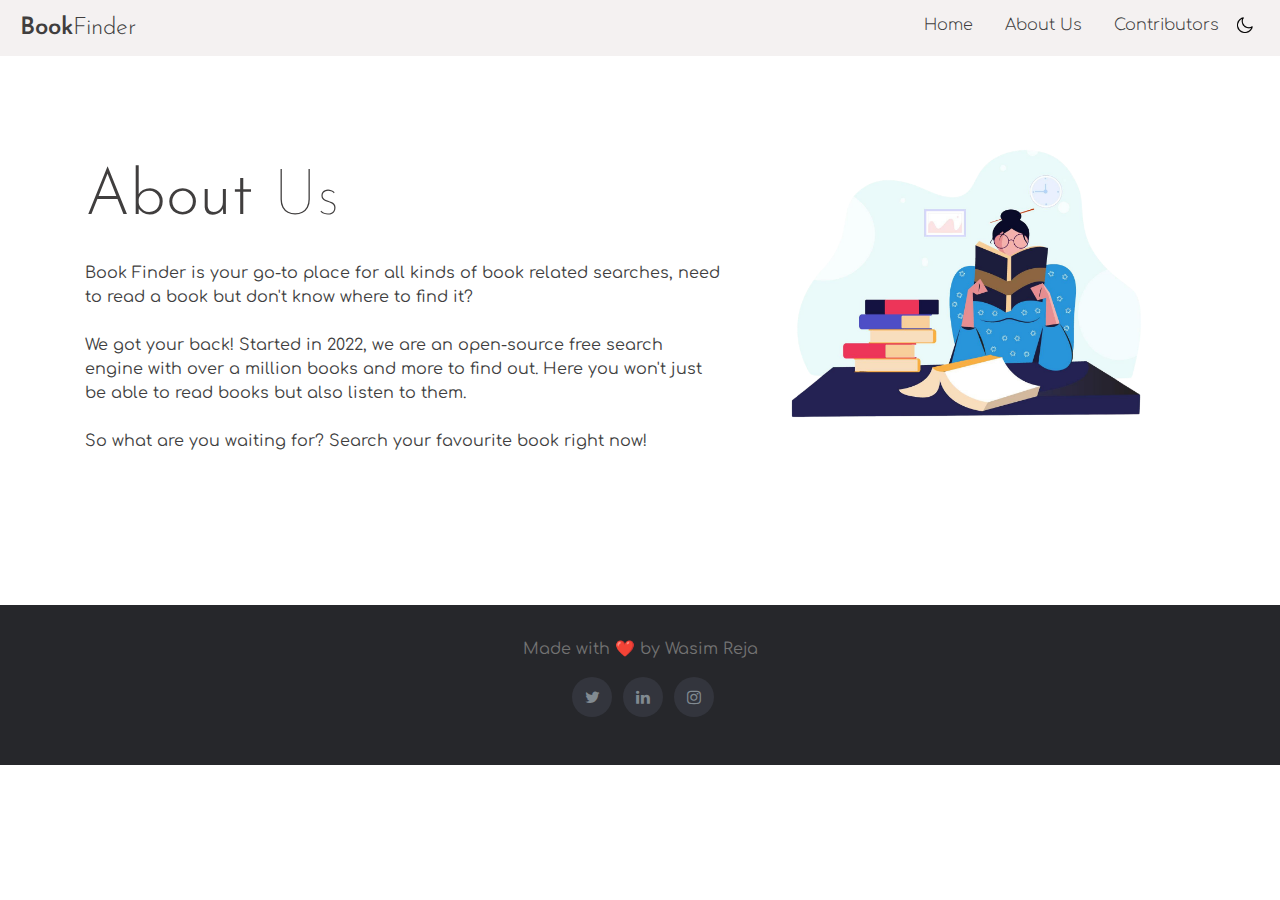
==== commit cfb7902d: "Merge branch 'main' into jwoc_tuhin31" ====
--- a/about.html
+++ b/about.html
@@ -88,9 +88,21 @@
   <a href="#" id="return-to-top" class="special1" > 
     <i class="fa fa-arrow-up" ></i>
   </a>
-  <footer>
-    <div class="foot">
+  <footer class="foot" >
+    <div >
       Made with ❤️ by <a href="https://github.com/wasimreja">Wasim Reja</a>
+  </div>
+  <div class="icons">
+      <a class ="twitter" href=" " target="_blank">
+        <i class="fa fa-twitter"></i>
+      </a>
+      <a class ="linkedin" href=" " target="_blank">
+        <i class="fa fa-linkedin"></i>
+      </a>
+      <a class ="instagram" href=" " target="_blank">
+        <i class="fa fa-instagram"></i>
+      </a>
+    
   </div> 
    </footer>
 </body>
--- a/style.css
+++ b/style.css
@@ -80,7 +80,7 @@
 
 footer {
   height: fit-content;
-  position: absolute;
+  position: relative;
   bottom: 0;
   margin-top: 1.5rem;
   width: 100%;
@@ -132,7 +132,8 @@
 
 .illustration {
   width: 20rem;
-  margin: 5px auto;
+  margin-top: 4rem;
+  margin-bottom: 1rem;
 }
 
 .illustration-about {
@@ -252,6 +253,12 @@
   .col-md-8 h1 {
     font-size: 1.75rem;
   }
+
+  footer{
+    position: relative;
+    bottom: 0;
+  }
+
 }
 
 h1 {
@@ -438,10 +445,17 @@
     top: 56px;
     left: 0;
   }
+  footer{
+    position: relative;
+    bottom: 0;
+  }
+
 }
 
 .whirly-loader {
   margin-left: 50%;
+  margin-top: 3rem;
+  margin-bottom: 4rem;
 }
 
 @-moz-keyframes whirly-loader {
@@ -507,33 +521,58 @@
 
 .foot {
 	color: #737373;
-	text-align: center;
 	font-family: "Comfortaa", cursive;
-	padding: 2rem 2rem;
-	bottom: 0%;
-	width: 100%;
-}
-
-.foot a {
-  color: #737373;
-}
+  display: flex;
+  justify-content: center;
+  flex-direction: column;
+  width: 100vw;
+  align-items: center;
+  padding: 2rem;
+
+          
+}
+.icons {
+  padding: 1rem;
+ 
+
+
+}
+
+  .icons i {
+    width: 40px;
+    height: 40px;
+    line-height: 40px;
+    margin-left: 6px;
+    border-radius: 100%;
+    background-color: #33353d;
+    color: #818a91;
+    display: inline-block;
+    text-align: center;
+    transition: all .2s linear;
+ 
+}
+.foot a{
+  color:#737373;
+}
+
+.twitter :hover {
+  background-color: #00aced;
+  color: #fff;
+}
+
+.linkedin :hover{
+  background-color: #007bb6;
+  color: #fff;
+}
+
+.instagram :hover{
+  background-color: #ea2c59;
+  color: #fff;
+}
+
 
 .foot a:hover {
   color: #bfbfbf;
   text-decoration: none;
   transition: all 0.3s linear;
 }
-
-/* #cardsset{
-  display: flex;
-  flex-wrap: wrap;
-  gap: 1rem;
-  justify-content: center;
-  margin-top: 1rem;
-  margin-bottom: 6rem;
-}
-
-.test{
-  border: 1px solid blue;
-  padding: 5px;
-} */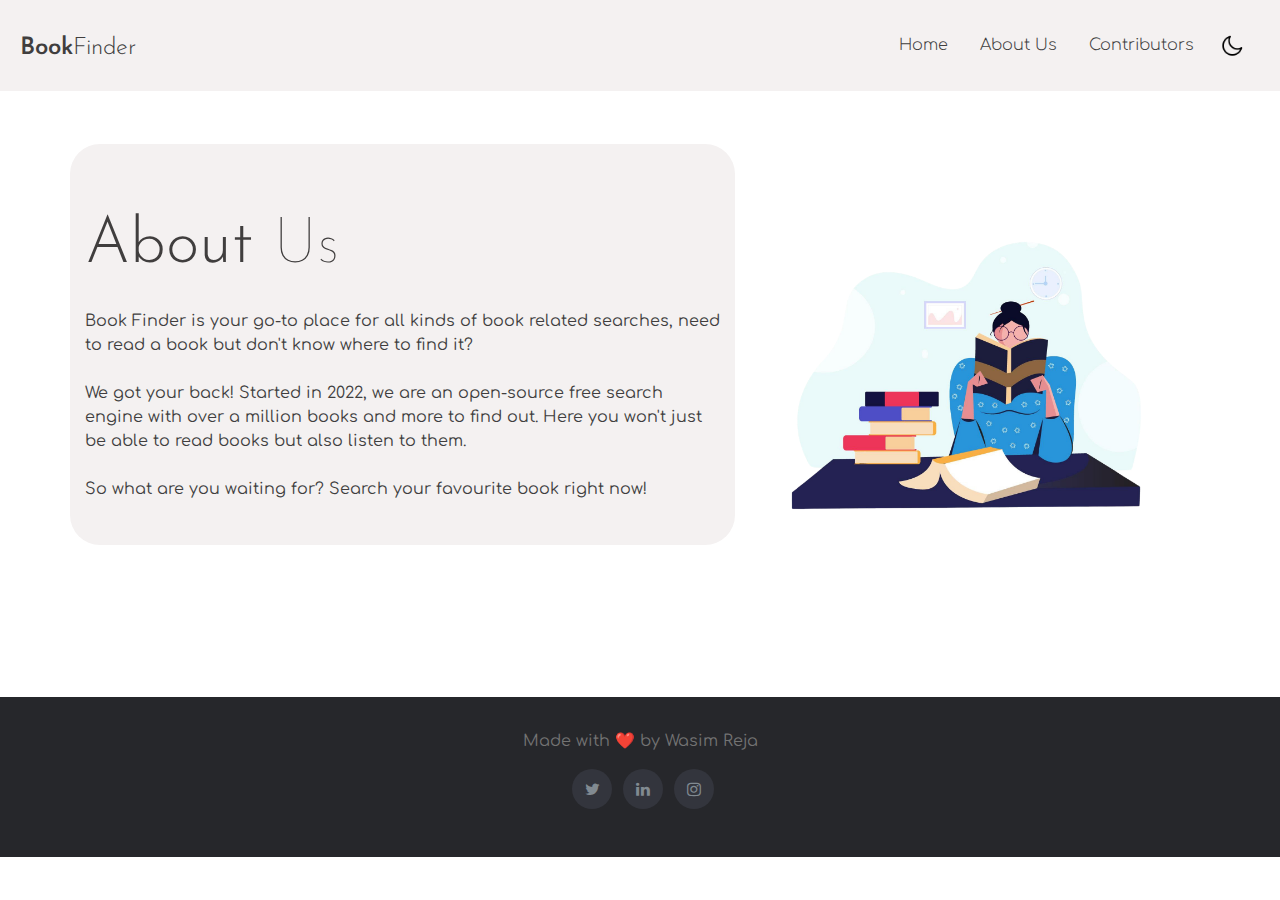
==== commit 341265f7: "Merge pull request #292 from arjunchoudhury07/dev" ====
--- a/about.html
+++ b/about.html
@@ -53,8 +53,7 @@
     </div>
   </div>
 </nav>
-
-  <div class="container pt-5">
+  <div class="container pt-5 mt-5 ">
   <div class="row align-items-end pt-5">
 <div class="col-lg-7">
   <header class="header" id="header" style="text-align: left;">
--- a/style.css
+++ b/style.css
@@ -44,9 +44,12 @@
   height: auto;
   z-index: 100;
   background-color: var(--nav-color);
-  padding: 5px 5px;
-}
-
+  padding: 10px 5px;
+}
+
+.navbar-brand{ 
+  margin-top: 15px;
+}
 .text {
   position: center;
   font-size: 1.5rem;
@@ -312,9 +315,15 @@
 }
 
 #icon {
-  width: 20px;
-  height: 20px;
+  width: 45px;
+  height: 45px;
+  padding: 10px;
+  border-radius: 100%;
   cursor: pointer;
+}
+
+#icon:hover {
+  background-color: var(--primary-color);
 }
 
 #return-to-top {
@@ -382,15 +391,21 @@
 }
 
 .hamburger {
+  padding-inline: 8px;
+  padding-block: 5px;
+  border-radius: 5px;;
   display: none;
   cursor: pointer;
 }
 
+
+
 .bar {
+  border-radius: 20px;
   display: block;
   width: 25px;
-  height: 3px;
-  margin: 5px auto;
+  height: 2px;
+  margin: 6px auto;
   -webkit-transition: all 0.3s ease-in-out;
   transition: all 0.3s ease-in-out;
 }
@@ -400,12 +415,15 @@
   justify-content: space-between;
   align-items: center;
   padding: 0;
-  margin: 0;
+  margin-top: 15px;
   box-sizing: border-box;
   list-style: none;
 }
 
 @media (max-width: 807px) {
+  .navbar-brand{ 
+    margin-top: 8px;
+  }
   .logo {
     margin-top: 5px;
     margin-right: 5px;
@@ -415,6 +433,10 @@
     margin-top: 5px;
     margin-left: 5px;
   }
+  .hamburger:hover {
+    background-color: var(--primary-color);
+  }
+
   .bar {
     background-color: var(--secondary-color);
     margin-top: 5px;
@@ -576,3 +598,9 @@
   text-decoration: none;
   transition: all 0.3s linear;
 }
+
+.col-lg-7 {
+  background-color: var(--nav-color);
+  padding-bottom: 44px;
+  border-radius: 30px;
+}
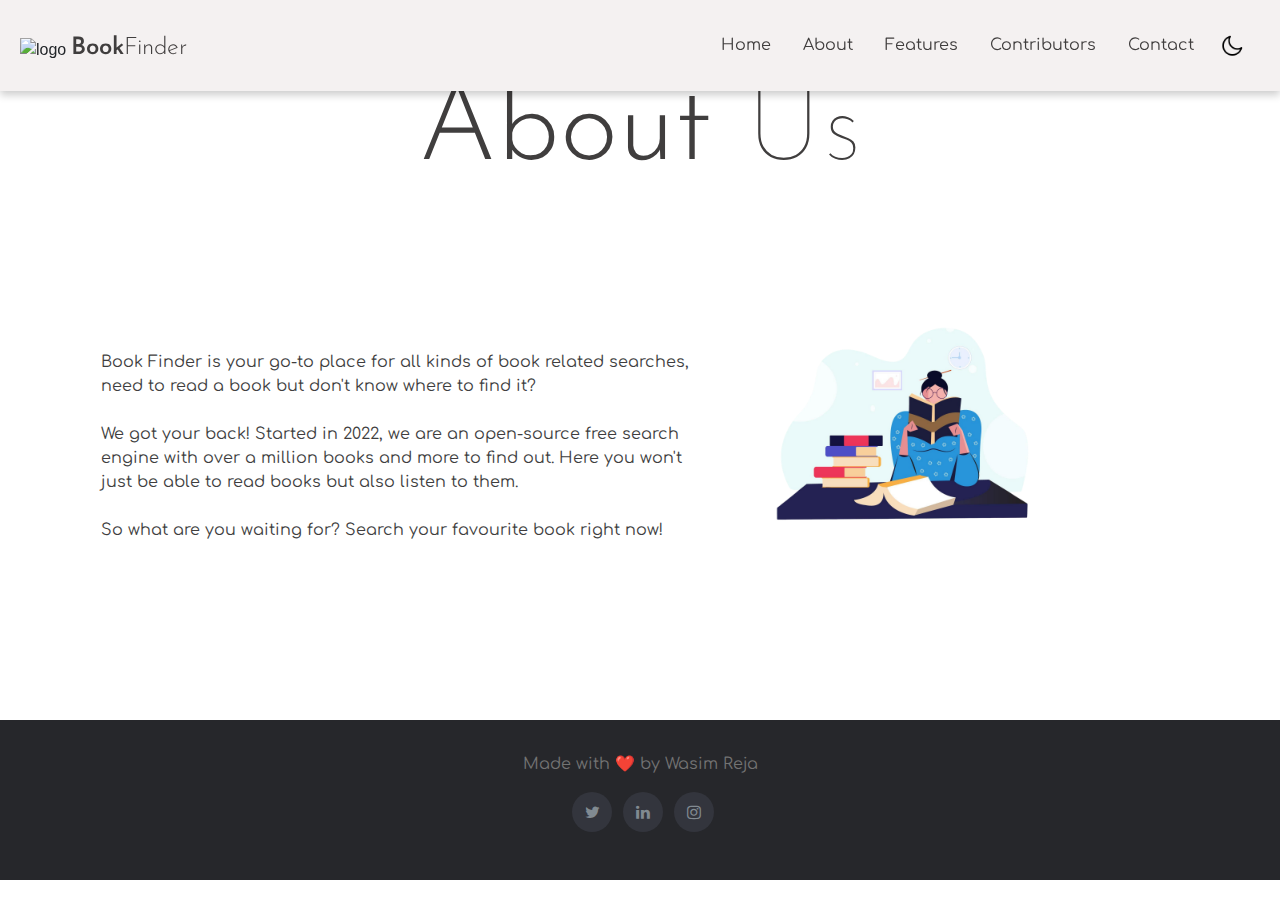
==== commit 6b69c3a6: "Merge branch 'wasimreja:main' into main" ====
--- a/about.html
+++ b/about.html
@@ -7,9 +7,10 @@
   <meta http-equiv="X-UA-Compatible" content="IE=edge" />
   <meta name="viewport" content="width=device-width, initial-scale=1.0" />
   <title>Book Finder</title>
-  <link rel="shortcut icon" href="./img/reading.png" type="image/x-icon">
+  <link rel="shortcut icon" href="./img/book.png" type="image/x-icon">
   <link rel="stylesheet" href="https://cdnjs.cloudflare.com/ajax/libs/font-awesome/4.7.0/css/font-awesome.min.css" />
-  <link rel="stylesheet" href="style.css" />
+  <link rel="stylesheet" href="./css/style.css" />
+  <link rel="stylesheet" href="./css/about.css">
   <link rel="stylesheet" href="https://cdn.jsdelivr.net/npm/bootstrap@4.4.1/dist/css/bootstrap.min.css"
     integrity="sha384-Vkoo8x4CGsO3+Hhxv8T/Q5PaXtkKtu6ug5TOeNV6gBiFeWPGFN9MuhOf23Q9Ifjh" crossorigin="anonymous" />
   <link rel="stylesheet" href="https://unpkg.com/aos@next/dist/aos.css" />
@@ -26,95 +27,114 @@
     }
   </script>
 
-<nav id="nav">
-  <div class="container-fluid align-items-center">
-    <a class="navbar-brand" href="index.html">
-      <span class="text">Book</span><span class="find">Finder</span>
-    </a>    
-    <div class="mode d-flex align-items-center">
-      <ul class="nav-menu">
-        <li class="nav-item">
-          <a class="nav-link" href="index.html"> <span class="find">Home</span></a>
-        </li>
-        <li class="nav-item">
-          <a class="nav-link" href="about.html"> <span class="find">About Us</span></a>
-        </li>
-        <li class="nav-item">
-          <a class="nav-link" href="contributors.html"> <span class="find">Contributors</span></a>
-        </li>
-      </ul>
-      <img class="logo" id="icon" src="img/moon.png" />
-      <div class="hamburger">
-        <span class="bar"></span>
-        <span class="bar"></span>
-        <span class="bar"></span>
+  <nav id="nav">
+    <div class="container-fluid align-items-center">
+      <img id="bk-logo" src="./img/book.png" alt="logo">
+      <a class="navbar-brand" href="index.html">
+        <span class="text">Book</span><span class="find">Finder</span>
+      </a>
+      <div class="mode d-flex align-items-center">
+        <ul class="nav-menu">
+          <li class="nav-item">
+            <a class="nav-link" href="index.html"> <span class="find">Home</span></a>
+          </li>
+          <li class="nav-item">
+            <a class="nav-link" href="about.html"> <span class="find">About</span></a>
+          </li>
+          <li class="nav-item">
+            <a class="nav-link" href="features.html"> <span class="find">Features</span></a>
+          </li>
+          <li class="nav-item">
+            <a class="nav-link" href="contributors.html"> <span class="find">Contributors</span></a>
+          </li>
+          <li class="nav-item">
+            <a class="nav-link" href="contact.html"> <span class="find">Contact</span></a>
+          </li>
+        </ul>
+        <img class="logo" id="icon" src="img/moon.png" alt="Toggle Dark Mode"/>
+        <div class="hamburger">
+          <span class="bar"></span>
+          <span class="bar"></span>
+          <span class="bar"></span>
+  
+        </div>
+      </div>
+    </div>
+  </nav>
 
+  <section class="About">
+    <header class="header" id="header" style="text-align: center;">
+      <h1 class="title">
+        About
+        <p class="finder" style="display: inline-block">Us</p>
+      </h1>
+      <div id="cardsset">
+      </div>
+      <div class="search" id="search-bar">
+        <form class="search-form">
+        </form>
+      </div>
+    </header>
+
+  </section>
+
+  <div class="container">
+
+    <div class="row align-items-end p-3">
+      <div class="col-lg-7">
+        <header class="head py-3" id="header" style="text-align: left; border-radius: 4px; ">
+          <div class="description" style="text-align:left;">
+            Book Finder is your go-to place for all kinds of book related searches, need to read a book but don't know
+            where to find it?<br /><br />
+            We got your back! Started in 2022, we are an open-source free search engine with over a million books and
+            more to find out. Here you won't just be able to read books but also listen to them.<br /><br />
+            So what are you waiting for? Search your favourite book right now!
+          </div>
+          <div class="search" id="search-bar">
+            <form class="search-form">
+            </form>
+          </div>
+        </header>
+      </div>
+      <div class="col-lg-5">
+        <div class="">
+          <img src="img/book-reading.png" alt="Reading Book Illustration" class="illustration" />
+        </div>
       </div>
     </div>
   </div>
-</nav>
-  <div class="container pt-5 mt-5 ">
-  <div class="row align-items-end pt-5">
-<div class="col-lg-7">
-  <header class="header" id="header" style="text-align: left;">
-    <h1 class="title title-about">
-      About
-      <p class="finder" style="display: inline-block">Us</p>
-    </h1>
-    <div class="description" style="text-align:left;">
-      Book Finder is your go-to place for all kinds of book related searches, need to read a book but don't know where to find it?<br/><br/>
-      We got your back! Started in 2022, we are an open-source free search engine with over a million books and more to find out. Here you won't just be able to read books but also listen to them.<br/><br/>
-      So what are you waiting for? Search your favourite book right now!   
+
+  <a href="#" id="return-to-top" class="special1">
+    <i class="fa fa-arrow-up"></i>
+  </a>
+  <div class="p-5"></div>
+  <footer class="foot">
+    <div>
+      Made with ❤️ by <a href="https://github.com/wasimreja">Wasim Reja</a>
     </div>
-    <div class="search" id="search-bar">
-      <form class="search-form">
-      </form>
-    </div>
-  </header>
-</div>
-<div class="col-lg-5">
-    <div class="">
-      <img src="img/book-reading.png" alt="Reading Book Illustration" class="illustration-about" />
-    </div>
-</div>
-  </div>
-</div>
-  <section>
-    <div class="whirly-loader" style="display: none;"></div>
-    <div id="results" class="results container">
-    </div>
-  </section>
-  <a href="#" id="return-to-top" class="special1" > 
-    <i class="fa fa-arrow-up" ></i>
-  </a>
-  <footer class="foot" >
-    <div >
-      Made with ❤️ by <a href="https://github.com/wasimreja">Wasim Reja</a>
-  </div>
-  <div class="icons">
-      <a class ="twitter" href=" " target="_blank">
+    <div class="icons">
+      <a class="twitter" href="https://twitter.com/_wasimreja" target="_blank">
         <i class="fa fa-twitter"></i>
       </a>
-      <a class ="linkedin" href=" " target="_blank">
+      <a class="linkedin" href="https://www.linkedin.com/in/wasimreja" target="_blank">
         <i class="fa fa-linkedin"></i>
       </a>
-      <a class ="instagram" href=" " target="_blank">
+      <a class="instagram" href="https://www.instagram.com/_wasimreja" target="_blank">
         <i class="fa fa-instagram"></i>
       </a>
-    
-  </div> 
-   </footer>
-</body>
 
-<script src="https://ajax.googleapis.com/ajax/libs/jquery/2.2.2/jquery.min.js"></script>
-<script src="https://unpkg.com/aos@next/dist/aos.js"></script>
-<script>
-  AOS.init({
-        offset: 200,
-        duration: 1000
+    </div>
+  </footer>
+
+  <script src="https://ajax.googleapis.com/ajax/libs/jquery/2.2.2/jquery.min.js"></script>
+  <script src="https://unpkg.com/aos@next/dist/aos.js"></script>
+  <script>
+    AOS.init({
+      offset: 200,
+      duration: 1000
     });
-</script>
-<script src="main.js"></script>
+  </script>
+  <script src="./js/main.js"></script>
 </body>
 
 </html>--- a/css/style.css
+++ b/css/style.css
@@ -0,0 +1,1191 @@
+@import url("https://fonts.googleapis.com/css2?family=Comfortaa:wght@300;500&family=Josefin+Sans:wght@100;300&display=swap");
+
+html {
+  scroll-behavior: smooth;
+  position: relative;
+  min-height: 100%;
+}
+
+:root {
+  --primary-color: #fff;
+  --secondary-color: #403e3e;
+  --nav-color: #f4f1f1;
+  --search-bar-color: #f4f1f1;
+  --result-card-color: #efefef;
+  --loader-bg:#f6f6f6;
+}
+
+.dark-theme {
+  --primary-color: #323339;
+  --secondary-color: #fcf4f4;
+  --nav-color: #26272b;
+  --search-bar-color: #3e4046;
+  --result-card-color: #3e3f47;
+  --loader-bg:#333;
+}
+
+/* Scroll bar */
+::-webkit-scrollbar {
+  width: 0.6rem;
+  background-color: #e3e2e9;
+  border-radius: 0.5rem;
+}
+
+::-webkit-scrollbar-thumb {
+  background-color: #c8c6d2;
+}
+
+::-webkit-scrollbar-thumb:hover {
+  background-color: #a19fad;
+}
+
+
+/* ===========preloader css ==========*/
+.preloader {
+  position: fixed;
+  width: 100%;
+  height: 100vh;
+  background: var(--loader-bg);
+  left: 0;
+  top: 0;
+  display: flex;
+  flex-direction: column;
+  align-items: center;
+  justify-content: center;
+  transition: all 2500ms;
+  z-index: 2000;
+}
+
+.preloader.hide {
+  opacity: 0;
+  pointer-events: none;
+}
+.preloader.hide {
+  opacity: 0;
+  pointer-events: none;
+}
+
+.preloader .preloader-text {
+  color: #847d7d;
+  text-transform: uppercase;
+  letter-spacing: 8px;
+  font-size: 15px;
+}
+
+.preloader .dots-container {
+  display: flex;
+  margin-bottom: 48px;
+}
+
+.preloader .dot {
+  background: #f8bf6f;
+  width: 20px;
+  height: 20px;
+  border-radius: 50%;
+  margin: 0 5px;
+}
+
+.preloader .dot.red {
+  background:#bc3926;
+  animation: bounce 1000ms infinite;
+}
+
+.preloader .dot.green {
+  background: #f8bf6f;
+  animation: bounce 1000ms infinite;
+  animation-delay: 200ms;
+}
+
+.preloader .dot.yellow {
+  background: #ffdeb6 ;
+  animation: bounce 1000ms infinite;
+  animation-delay: 400ms;
+}
+
+@keyframes bounce {
+  50% {
+      transform: translateY(16px);
+  }
+
+  100% {
+      transform: translateY(0);
+  }
+}
+
+/*=================================*/
+
+#nav {
+  position: fixed;
+  top: 0;
+  width: 100%;
+  height: auto;
+  z-index: 100;
+  background-color: var(--nav-color);
+  padding: 10px 5px;
+  box-shadow: 0 4px 8px 0 rgba(0, 0, 0, 0.2);
+}
+
+.navbar-brand {
+  margin-top: 15px;
+}
+
+.text {
+  position: center;
+  font-size: 1.5rem;
+  font-family: "Josefin Sans", sans-serif;
+  font-weight: 600;
+  color: var(--secondary-color);
+}
+
+.bg {
+  background-color: var(--primary-color);
+  transition: background 500ms;
+}
+
+.find {
+  font-weight: lighter;
+  font-size: 1.5rem;
+  font-family: "Josefin Sans", sans-serif;
+  font-weight: 300;
+  color: var(--secondary-color);
+}
+
+.header {
+  margin-top: 4rem;
+  text-align: center;
+  -webkit-animation: fadein 2s; /* Safari, Chrome and Opera > 12.1 */
+  -moz-animation: fadein 2s; /* Firefox < 16 */
+  -ms-animation: fadein 2s; /* Internet Explorer */
+  -o-animation: fadein 2s; /* Opera < 12.1 */
+  animation: fadein 2s;
+}
+
+footer {
+  height: fit-content;
+  position: relative;
+  bottom: 0;
+  margin-top: 1.5rem;
+  width: 100%;
+  background-color: #26272b;
+}
+
+@keyframes fadein {
+  from {
+    opacity: 0;
+  }
+  to {
+    opacity: 1;
+  }
+}
+
+/* Firefox < 16 */
+@-moz-keyframes fadein {
+  from {
+    opacity: 0;
+  }
+  to {
+    opacity: 1;
+  }
+}
+
+/* Safari, Chrome and Opera > 12.1 */
+@-webkit-keyframes fadein {
+  from {
+    opacity: 0;
+  }
+  to {
+    opacity: 1;
+  }
+}
+
+/* Opera < 12.1 */
+@-o-keyframes fadein {
+  from {
+    opacity: 0;
+  }
+  to {
+    opacity: 1;
+  }
+}
+
+.bg-light {
+  overflow: hidden;
+}
+
+.illustration {
+  width: 20rem;
+  margin-top: 4rem;
+  margin-bottom: 1rem;
+}
+
+.title {
+  font-size: 7em;
+  font-family: "Josefin Sans", sans-serif;
+  font-weight: 300;
+  color: var(--secondary-color);
+}
+
+.finder {
+  font-weight: lighter;
+}
+
+.search {
+  margin: 0 auto;
+  width: 50%;
+  font-family: "Comfortaa", cursive;
+}
+
+.description {
+  font-family: "Comfortaa", cursive;
+  color: var(--secondary-color);
+}
+
+.search-form {
+  background-color: var(--search-bar-color);
+  border-radius: 25px;
+}
+
+.input-group input[type="search"] {
+  background: transparent;
+  color: var(--secondary-color);
+  border: none;
+  outline: none;
+  border-radius: 25px;
+}
+
+.results {
+  padding: 5% 15% 5% 15%;
+  font-family: "Comfortaa", cursive;
+  font-weight: 300;
+  font-size: 1rem;
+  color: var(--secondary-color);
+}
+
+.read-more-btn {
+  color: #eba544;
+  font-weight: 500;
+  cursor: pointer;
+  transition: all 0.25s ease-in-out;
+}
+
+.read-more-btn:hover {
+  color: #b88236;
+  transition: all 0.25s ease-in-out;
+}
+
+.remaining-description {
+  display: none;
+}
+
+.remaining-description--show {
+  display: inline;
+}
+
+.result {
+  box-shadow: 0 4px 8px 0 rgba(0, 0, 0, 0.2);
+  transition: 0.3s;
+  background: var(--result-card-color);
+  border-radius: 5px;
+  padding: 3%;
+  margin-bottom: 1.5rem;
+}
+
+.result:hover {
+  box-shadow: 0 8px 16px 0 rgba(0, 0, 0, 0.2);
+}
+
+.result a {
+  color: white;
+  background: #eba544;
+  border-radius: 28px;
+  padding: 7px 20px;
+  border: 0px;
+}
+
+.error-message {
+  font-family: "Comfortaa", cursive;
+  font-weight: 300;
+  font-size: 1rem;
+}
+
+.result button {
+  color: white;
+  background: #eba544;
+  border-radius: 28px;
+  padding: 7px 20px;
+  border: 0px;
+  margin-left: 10px;
+}
+
+#input:focus {
+  border-color: rgba(100, 100, 100, 1) !important;
+  -webkit-box-shadow: none !important;
+  -moz-box-shadow: none !important;
+  box-shadow: none !important;
+}
+
+.mode {
+  float: right;
+  margin-right: 5px;
+}
+
+.mode span {
+  font-family: "Comfortaa", cursive;
+  font-size: 16px;
+  font-weight: 400;
+}
+
+.mode span:hover {
+  color: #eba544;
+  transition: all 0.3s linear;
+}
+
+#icon {
+  width: 45px;
+  height: 45px;
+  padding: 10px;
+  border-radius: 100%;
+  cursor: pointer;
+}
+
+#icon:hover {
+  background-color: var(--primary-color);
+}
+
+#return-to-top {
+  border: none;
+  text-decoration: none;
+  position: fixed;
+  display: flex;
+  bottom: 5%;
+  text-align: center;
+  align-items: center;
+  justify-content: center;
+  right: 5%;
+  width: 50px;
+  height: 50px;
+  background: rgb(219, 211, 211);
+  border-radius: 20px;
+  -webkit-border-radius: 20px;
+  -moz-border-radius: 20px;
+  -webkit-transition: all 0.3s linear;
+  -moz-transition: all 0.3s ease;
+  -ms-transition: all 0.3s ease;
+  -o-transition: all 0.3s ease;
+  transition: all 0.3s ease;
+  z-index: 3;
+}
+
+#return-to-top i {
+  color: var(--primary-color);
+  margin: 0;
+  position: relative;
+  font-size: 19px;
+  -webkit-transition: all 0.3s ease;
+  -moz-transition: all 0.3s ease;
+  -ms-transition: all 0.3s ease;
+  -o-transition: all 0.3s ease;
+  transition: all 0.3s ease;
+}
+
+#return-to-top:hover {
+  background: rgb(208, 197, 197);
+  bottom: 6%;
+  width: 55px;
+  height: 55px;
+}
+
+#return-to-top:hover i {
+  font-size: 25px;
+}
+
+#return-to-top.active {
+  bottom: -1%;
+  pointer-events: auto;
+  opacity: 1;
+}
+
+.special1 {
+  opacity: 0;
+}
+
+#input:focus {
+  border-color: rgba(100, 100, 100, 1) !important;
+  -webkit-box-shadow: none !important;
+  -moz-box-shadow: none !important;
+  box-shadow: none !important;
+}
+
+.hamburger {
+  display: none;
+  cursor: pointer;
+}
+
+.bar {
+  border-radius: 20px;
+  display: block;
+  width: 25px;
+  height: 2px;
+  margin: 6px auto;
+  -webkit-transition: all 0.3s ease-in-out;
+  transition: all 0.3s ease-in-out;
+}
+
+.nav-menu {
+  display: flex;
+  justify-content: space-between;
+  align-items: center;
+  padding: 0;
+  margin-top: 15px;
+  box-sizing: border-box;
+  list-style: none;
+}
+
+.whirly-loader {
+  margin-left: 50%;
+  margin-top: 3rem;
+  margin-bottom: 4rem;
+}
+
+@-moz-keyframes whirly-loader {
+  0% {
+    -moz-transform: rotate(0deg);
+    transform: rotate(0deg);
+  }
+  100% {
+    -moz-transform: rotate(360deg);
+    transform: rotate(360deg);
+  }
+}
+
+@-webkit-keyframes whirly-loader {
+  0% {
+    -webkit-transform: rotate(0deg);
+    transform: rotate(0deg);
+  }
+  100% {
+    -webkit-transform: rotate(360deg);
+    transform: rotate(360deg);
+  }
+}
+
+@keyframes whirly-loader {
+  0% {
+    -moz-transform: rotate(0deg);
+    -ms-transform: rotate(0deg);
+    -webkit-transform: rotate(0deg);
+    transform: rotate(0deg);
+  }
+  100% {
+    -moz-transform: rotate(360deg);
+    -ms-transform: rotate(360deg);
+    -webkit-transform: rotate(360deg);
+    transform: rotate(360deg);
+  }
+}
+
+/* :not(:required) hides this rule from IE9 and below */
+.whirly-loader:not(:required) {
+  overflow: hidden;
+  position: relative;
+  text-indent: -9999px;
+  display: inline-block;
+  width: 8px;
+  height: 8px;
+  background: transparent;
+  -moz-border-radius: 100%;
+  -webkit-border-radius: 100%;
+  border-radius: 100%;
+  -moz-box-shadow: #e66 0px 26px 0 6px, #e66 0.90971px 26.05079px 0 5.93333px,
+    #e66 1.82297px 26.06967px 0 5.86667px, #e66 2.73865px 26.05647px 0 5.8px,
+    #e66 3.65561px 26.01104px 0 5.73333px, #e66 4.57274px 25.93327px 0 5.66667px,
+    #e66 5.48887px 25.8231px 0 5.6px, #e66 6.40287px 25.68049px 0 5.53333px,
+    #e66 7.31358px 25.50548px 0 5.46667px, #e66 8.21985px 25.2981px 0 5.4px,
+    #e66 9.12054px 25.05847px 0 5.33333px,
+    #e66 10.01448px 24.78672px 0 5.26667px, #e66 10.90054px 24.48302px 0 5.2px,
+    #e66 11.77757px 24.1476px 0 5.13333px,
+    #e66 12.64443px 23.78072px 0 5.06667px, #e66 13.5px 23.38269px 0 5px,
+    #e66 14.34315px 22.95384px 0 4.93333px,
+    #e66 15.17277px 22.49455px 0 4.86667px, #e66 15.98776px 22.00526px 0 4.8px,
+    #e66 16.78704px 21.48643px 0 4.73333px,
+    #e66 17.56953px 20.93855px 0 4.66667px, #e66 18.33418px 20.36217px 0 4.6px,
+    #e66 19.07995px 19.75787px 0 4.53333px,
+    #e66 19.80582px 19.12626px 0 4.46667px, #e66 20.5108px 18.468px 0 4.4px,
+    #e66 21.1939px 17.78379px 0 4.33333px,
+    #e66 21.85416px 17.07434px 0 4.26667px, #e66 22.49067px 16.34043px 0 4.2px,
+    #e66 23.10251px 15.58284px 0 4.13333px,
+    #e66 23.68881px 14.80241px 0 4.06667px, #e66 24.24871px 14px 0 4px,
+    #e66 24.7814px 13.1765px 0 3.93333px, #e66 25.28607px 12.33284px 0 3.86667px,
+    #e66 25.76198px 11.46997px 0 3.8px, #e66 26.2084px 10.58888px 0 3.73333px,
+    #e66 26.62462px 9.69057px 0 3.66667px, #e66 27.01001px 8.77608px 0 3.6px,
+    #e66 27.36392px 7.84648px 0 3.53333px, #e66 27.68577px 6.90284px 0 3.46667px,
+    #e66 27.97502px 5.94627px 0 3.4px, #e66 28.23116px 4.97791px 0 3.33333px,
+    #e66 28.4537px 3.99891px 0 3.26667px, #e66 28.64223px 3.01042px 0 3.2px,
+    #e66 28.79635px 2.01364px 0 3.13333px, #e66 28.91571px 1.00976px 0 3.06667px,
+    #e66 29px 0px 0 3px, #e66 29.04896px -1.01441px 0 2.93333px,
+    #e66 29.06237px -2.03224px 0 2.86667px, #e66 29.04004px -3.05223px 0 2.8px,
+    #e66 28.98185px -4.07313px 0 2.73333px,
+    #e66 28.88769px -5.09368px 0 2.66667px, #e66 28.75754px -6.1126px 0 2.6px,
+    #e66 28.59138px -7.12863px 0 2.53333px,
+    #e66 28.38926px -8.14049px 0 2.46667px, #e66 28.15127px -9.1469px 0 2.4px,
+    #e66 27.87755px -10.1466px 0 2.33333px,
+    #e66 27.56827px -11.1383px 0 2.26667px, #e66 27.22365px -12.12075px 0 2.2px,
+    #e66 26.84398px -13.09268px 0 2.13333px,
+    #e66 26.42956px -14.05285px 0 2.06667px, #e66 25.98076px -15px 0 2px,
+    #e66 25.49798px -15.93291px 0 1.93333px,
+    #e66 24.98167px -16.85035px 0 1.86667px, #e66 24.43231px -17.75111px 0 1.8px,
+    #e66 23.85046px -18.63402px 0 1.73333px,
+    #e66 23.23668px -19.49789px 0 1.66667px, #e66 22.5916px -20.34157px 0 1.6px,
+    #e66 21.91589px -21.16393px 0 1.53333px,
+    #e66 21.21024px -21.96384px 0 1.46667px, #e66 20.4754px -22.74023px 0 1.4px,
+    #e66 19.71215px -23.49203px 0 1.33333px,
+    #e66 18.92133px -24.2182px 0 1.26667px, #e66 18.10379px -24.91772px 0 1.2px,
+    #e66 17.26042px -25.58963px 0 1.13333px,
+    #e66 16.39217px -26.23295px 0 1.06667px, #e66 15.5px -26.84679px 0 1px,
+    #e66 14.58492px -27.43024px 0 0.93333px,
+    #e66 13.64796px -27.98245px 0 0.86667px, #e66 12.69018px -28.50262px 0 0.8px,
+    #e66 11.7127px -28.98995px 0 0.73333px,
+    #e66 10.71663px -29.4437px 0 0.66667px, #e66 9.70313px -29.86317px 0 0.6px,
+    #e66 8.67339px -30.2477px 0 0.53333px, #e66 7.6286px -30.59666px 0 0.46667px,
+    #e66 6.57001px -30.90946px 0 0.4px, #e66 5.49886px -31.18558px 0 0.33333px,
+    #e66 4.41643px -31.42451px 0 0.26667px, #e66 3.32401px -31.6258px 0 0.2px,
+    #e66 2.22291px -31.78904px 0 0.13333px,
+    #e66 1.11446px -31.91388px 0 0.06667px, #e66 0px -32px 0 0px,
+    #e66 -1.11911px -32.04713px 0 -0.06667px,
+    #e66 -2.24151px -32.05506px 0 -0.13333px,
+    #e66 -3.36582px -32.02361px 0 -0.2px,
+    #e66 -4.49065px -31.95265px 0 -0.26667px,
+    #e66 -5.61462px -31.84212px 0 -0.33333px,
+    #e66 -6.73634px -31.69198px 0 -0.4px,
+    #e66 -7.8544px -31.50227px 0 -0.46667px,
+    #e66 -8.9674px -31.27305px 0 -0.53333px,
+    #e66 -10.07395px -31.00444px 0 -0.6px,
+    #e66 -11.17266px -30.69663px 0 -0.66667px,
+    #e66 -12.26212px -30.34982px 0 -0.73333px,
+    #e66 -13.34096px -29.96429px 0 -0.8px,
+    #e66 -14.4078px -29.54036px 0 -0.86667px,
+    #e66 -15.46126px -29.07841px 0 -0.93333px, #e66 -16.5px -28.57884px 0 -1px,
+    #e66 -17.52266px -28.04212px 0 -1.06667px,
+    #e66 -18.52792px -27.46878px 0 -1.13333px,
+    #e66 -19.51447px -26.85936px 0 -1.2px,
+    #e66 -20.48101px -26.21449px 0 -1.26667px,
+    #e66 -21.42625px -25.53481px 0 -1.33333px,
+    #e66 -22.34896px -24.82104px 0 -1.4px,
+    #e66 -23.2479px -24.07391px 0 -1.46667px,
+    #e66 -24.12186px -23.29421px 0 -1.53333px,
+    #e66 -24.96967px -22.48279px 0 -1.6px,
+    #e66 -25.79016px -21.64052px 0 -1.66667px,
+    #e66 -26.58223px -20.76831px 0 -1.73333px,
+    #e66 -27.34477px -19.86714px 0 -1.8px,
+    #e66 -28.07674px -18.938px 0 -1.86667px,
+    #e66 -28.7771px -17.98193px 0 -1.93333px, #e66 -29.44486px -17px 0 -2px,
+    #e66 -30.07908px -15.99333px 0 -2.06667px,
+    #e66 -30.67884px -14.96307px 0 -2.13333px,
+    #e66 -31.24325px -13.91039px 0 -2.2px,
+    #e66 -31.7715px -12.83652px 0 -2.26667px,
+    #e66 -32.26278px -11.74269px 0 -2.33333px,
+    #e66 -32.71634px -10.63018px 0 -2.4px,
+    #e66 -33.13149px -9.5003px 0 -2.46667px,
+    #e66 -33.50755px -8.35437px 0 -2.53333px,
+    #e66 -33.84391px -7.19374px 0 -2.6px, #e66 -34.14px -6.0198px 0 -2.66667px,
+    #e66 -34.39531px -4.83395px 0 -2.73333px,
+    #e66 -34.60936px -3.63759px 0 -2.8px,
+    #e66 -34.78173px -2.43218px 0 -2.86667px,
+    #e66 -34.91205px -1.21916px 0 -2.93333px, #e66 -35px 0px 0 -3px,
+    #e66 -35.04531px 1.22381px 0 -3.06667px,
+    #e66 -35.04775px 2.45078px 0 -3.13333px, #e66 -35.00717px 3.6794px 0 -3.2px,
+    #e66 -34.92345px 4.90817px 0 -3.26667px,
+    #e66 -34.79654px 6.13557px 0 -3.33333px, #e66 -34.62643px 7.36007px 0 -3.4px,
+    #e66 -34.41316px 8.58016px 0 -3.46667px,
+    #e66 -34.15683px 9.79431px 0 -3.53333px, #e66 -33.85761px 11.001px 0 -3.6px,
+    #e66 -33.5157px 12.19872px 0 -3.66667px,
+    #e66 -33.13137px 13.38594px 0 -3.73333px,
+    #e66 -32.70493px 14.56117px 0 -3.8px,
+    #e66 -32.23675px 15.72291px 0 -3.86667px,
+    #e66 -31.72725px 16.86968px 0 -3.93333px, #e66 -31.17691px 18px 0 -4px,
+    #e66 -30.58627px 19.11242px 0 -4.06667px,
+    #e66 -29.95589px 20.2055px 0 -4.13333px,
+    #e66 -29.28642px 21.27783px 0 -4.2px,
+    #e66 -28.57852px 22.32799px 0 -4.26667px,
+    #e66 -27.83295px 23.35462px 0 -4.33333px,
+    #e66 -27.05047px 24.35635px 0 -4.4px,
+    #e66 -26.23192px 25.33188px 0 -4.46667px,
+    #e66 -25.37819px 26.27988px 0 -4.53333px,
+    #e66 -24.49018px 27.1991px 0 -4.6px, #e66 -23.56888px 28.0883px 0 -4.66667px,
+    #e66 -22.6153px 28.94626px 0 -4.73333px, #e66 -21.6305px 29.77183px 0 -4.8px,
+    #e66 -20.61558px 30.56385px 0 -4.86667px,
+    #e66 -19.57168px 31.32124px 0 -4.93333px, #e66 -18.5px 32.04294px 0 -5px,
+    #e66 -17.40175px 32.72792px 0 -5.06667px,
+    #e66 -16.27818px 33.37522px 0 -5.13333px,
+    #e66 -15.1306px 33.98389px 0 -5.2px,
+    #e66 -13.96034px 34.55305px 0 -5.26667px,
+    #e66 -12.76875px 35.08186px 0 -5.33333px,
+    #e66 -11.55724px 35.56951px 0 -5.4px,
+    #e66 -10.32721px 36.01527px 0 -5.46667px,
+    #e66 -9.08014px 36.41843px 0 -5.53333px, #e66 -7.81748px 36.77835px 0 -5.6px,
+    #e66 -6.54075px 37.09443px 0 -5.66667px,
+    #e66 -5.25147px 37.36612px 0 -5.73333px, #e66 -3.95118px 37.59293px 0 -5.8px,
+    #e66 -2.64145px 37.77443px 0 -5.86667px,
+    #e66 -1.32385px 37.91023px 0 -5.93333px;
+  -webkit-box-shadow: #e66 0px 26px 0 6px, #e66 0.90971px 26.05079px 0 5.93333px,
+    #e66 1.82297px 26.06967px 0 5.86667px, #e66 2.73865px 26.05647px 0 5.8px,
+    #e66 3.65561px 26.01104px 0 5.73333px, #e66 4.57274px 25.93327px 0 5.66667px,
+    #e66 5.48887px 25.8231px 0 5.6px, #e66 6.40287px 25.68049px 0 5.53333px,
+    #e66 7.31358px 25.50548px 0 5.46667px, #e66 8.21985px 25.2981px 0 5.4px,
+    #e66 9.12054px 25.05847px 0 5.33333px,
+    #e66 10.01448px 24.78672px 0 5.26667px, #e66 10.90054px 24.48302px 0 5.2px,
+    #e66 11.77757px 24.1476px 0 5.13333px,
+    #e66 12.64443px 23.78072px 0 5.06667px, #e66 13.5px 23.38269px 0 5px,
+    #e66 14.34315px 22.95384px 0 4.93333px,
+    #e66 15.17277px 22.49455px 0 4.86667px, #e66 15.98776px 22.00526px 0 4.8px,
+    #e66 16.78704px 21.48643px 0 4.73333px,
+    #e66 17.56953px 20.93855px 0 4.66667px, #e66 18.33418px 20.36217px 0 4.6px,
+    #e66 19.07995px 19.75787px 0 4.53333px,
+    #e66 19.80582px 19.12626px 0 4.46667px, #e66 20.5108px 18.468px 0 4.4px,
+    #e66 21.1939px 17.78379px 0 4.33333px,
+    #e66 21.85416px 17.07434px 0 4.26667px, #e66 22.49067px 16.34043px 0 4.2px,
+    #e66 23.10251px 15.58284px 0 4.13333px,
+    #e66 23.68881px 14.80241px 0 4.06667px, #e66 24.24871px 14px 0 4px,
+    #e66 24.7814px 13.1765px 0 3.93333px, #e66 25.28607px 12.33284px 0 3.86667px,
+    #e66 25.76198px 11.46997px 0 3.8px, #e66 26.2084px 10.58888px 0 3.73333px,
+    #e66 26.62462px 9.69057px 0 3.66667px, #e66 27.01001px 8.77608px 0 3.6px,
+    #e66 27.36392px 7.84648px 0 3.53333px, #e66 27.68577px 6.90284px 0 3.46667px,
+    #e66 27.97502px 5.94627px 0 3.4px, #e66 28.23116px 4.97791px 0 3.33333px,
+    #e66 28.4537px 3.99891px 0 3.26667px, #e66 28.64223px 3.01042px 0 3.2px,
+    #e66 28.79635px 2.01364px 0 3.13333px, #e66 28.91571px 1.00976px 0 3.06667px,
+    #e66 29px 0px 0 3px, #e66 29.04896px -1.01441px 0 2.93333px,
+    #e66 29.06237px -2.03224px 0 2.86667px, #e66 29.04004px -3.05223px 0 2.8px,
+    #e66 28.98185px -4.07313px 0 2.73333px,
+    #e66 28.88769px -5.09368px 0 2.66667px, #e66 28.75754px -6.1126px 0 2.6px,
+    #e66 28.59138px -7.12863px 0 2.53333px,
+    #e66 28.38926px -8.14049px 0 2.46667px, #e66 28.15127px -9.1469px 0 2.4px,
+    #e66 27.87755px -10.1466px 0 2.33333px,
+    #e66 27.56827px -11.1383px 0 2.26667px, #e66 27.22365px -12.12075px 0 2.2px,
+    #e66 26.84398px -13.09268px 0 2.13333px,
+    #e66 26.42956px -14.05285px 0 2.06667px, #e66 25.98076px -15px 0 2px,
+    #e66 25.49798px -15.93291px 0 1.93333px,
+    #e66 24.98167px -16.85035px 0 1.86667px, #e66 24.43231px -17.75111px 0 1.8px,
+    #e66 23.85046px -18.63402px 0 1.73333px,
+    #e66 23.23668px -19.49789px 0 1.66667px, #e66 22.5916px -20.34157px 0 1.6px,
+    #e66 21.91589px -21.16393px 0 1.53333px,
+    #e66 21.21024px -21.96384px 0 1.46667px, #e66 20.4754px -22.74023px 0 1.4px,
+    #e66 19.71215px -23.49203px 0 1.33333px,
+    #e66 18.92133px -24.2182px 0 1.26667px, #e66 18.10379px -24.91772px 0 1.2px,
+    #e66 17.26042px -25.58963px 0 1.13333px,
+    #e66 16.39217px -26.23295px 0 1.06667px, #e66 15.5px -26.84679px 0 1px,
+    #e66 14.58492px -27.43024px 0 0.93333px,
+    #e66 13.64796px -27.98245px 0 0.86667px, #e66 12.69018px -28.50262px 0 0.8px,
+    #e66 11.7127px -28.98995px 0 0.73333px,
+    #e66 10.71663px -29.4437px 0 0.66667px, #e66 9.70313px -29.86317px 0 0.6px,
+    #e66 8.67339px -30.2477px 0 0.53333px, #e66 7.6286px -30.59666px 0 0.46667px,
+    #e66 6.57001px -30.90946px 0 0.4px, #e66 5.49886px -31.18558px 0 0.33333px,
+    #e66 4.41643px -31.42451px 0 0.26667px, #e66 3.32401px -31.6258px 0 0.2px,
+    #e66 2.22291px -31.78904px 0 0.13333px,
+    #e66 1.11446px -31.91388px 0 0.06667px, #e66 0px -32px 0 0px,
+    #e66 -1.11911px -32.04713px 0 -0.06667px,
+    #e66 -2.24151px -32.05506px 0 -0.13333px,
+    #e66 -3.36582px -32.02361px 0 -0.2px,
+    #e66 -4.49065px -31.95265px 0 -0.26667px,
+    #e66 -5.61462px -31.84212px 0 -0.33333px,
+    #e66 -6.73634px -31.69198px 0 -0.4px,
+    #e66 -7.8544px -31.50227px 0 -0.46667px,
+    #e66 -8.9674px -31.27305px 0 -0.53333px,
+    #e66 -10.07395px -31.00444px 0 -0.6px,
+    #e66 -11.17266px -30.69663px 0 -0.66667px,
+    #e66 -12.26212px -30.34982px 0 -0.73333px,
+    #e66 -13.34096px -29.96429px 0 -0.8px,
+    #e66 -14.4078px -29.54036px 0 -0.86667px,
+    #e66 -15.46126px -29.07841px 0 -0.93333px, #e66 -16.5px -28.57884px 0 -1px,
+    #e66 -17.52266px -28.04212px 0 -1.06667px,
+    #e66 -18.52792px -27.46878px 0 -1.13333px,
+    #e66 -19.51447px -26.85936px 0 -1.2px,
+    #e66 -20.48101px -26.21449px 0 -1.26667px,
+    #e66 -21.42625px -25.53481px 0 -1.33333px,
+    #e66 -22.34896px -24.82104px 0 -1.4px,
+    #e66 -23.2479px -24.07391px 0 -1.46667px,
+    #e66 -24.12186px -23.29421px 0 -1.53333px,
+    #e66 -24.96967px -22.48279px 0 -1.6px,
+    #e66 -25.79016px -21.64052px 0 -1.66667px,
+    #e66 -26.58223px -20.76831px 0 -1.73333px,
+    #e66 -27.34477px -19.86714px 0 -1.8px,
+    #e66 -28.07674px -18.938px 0 -1.86667px,
+    #e66 -28.7771px -17.98193px 0 -1.93333px, #e66 -29.44486px -17px 0 -2px,
+    #e66 -30.07908px -15.99333px 0 -2.06667px,
+    #e66 -30.67884px -14.96307px 0 -2.13333px,
+    #e66 -31.24325px -13.91039px 0 -2.2px,
+    #e66 -31.7715px -12.83652px 0 -2.26667px,
+    #e66 -32.26278px -11.74269px 0 -2.33333px,
+    #e66 -32.71634px -10.63018px 0 -2.4px,
+    #e66 -33.13149px -9.5003px 0 -2.46667px,
+    #e66 -33.50755px -8.35437px 0 -2.53333px,
+    #e66 -33.84391px -7.19374px 0 -2.6px, #e66 -34.14px -6.0198px 0 -2.66667px,
+    #e66 -34.39531px -4.83395px 0 -2.73333px,
+    #e66 -34.60936px -3.63759px 0 -2.8px,
+    #e66 -34.78173px -2.43218px 0 -2.86667px,
+    #e66 -34.91205px -1.21916px 0 -2.93333px, #e66 -35px 0px 0 -3px,
+    #e66 -35.04531px 1.22381px 0 -3.06667px,
+    #e66 -35.04775px 2.45078px 0 -3.13333px, #e66 -35.00717px 3.6794px 0 -3.2px,
+    #e66 -34.92345px 4.90817px 0 -3.26667px,
+    #e66 -34.79654px 6.13557px 0 -3.33333px, #e66 -34.62643px 7.36007px 0 -3.4px,
+    #e66 -34.41316px 8.58016px 0 -3.46667px,
+    #e66 -34.15683px 9.79431px 0 -3.53333px, #e66 -33.85761px 11.001px 0 -3.6px,
+    #e66 -33.5157px 12.19872px 0 -3.66667px,
+    #e66 -33.13137px 13.38594px 0 -3.73333px,
+    #e66 -32.70493px 14.56117px 0 -3.8px,
+    #e66 -32.23675px 15.72291px 0 -3.86667px,
+    #e66 -31.72725px 16.86968px 0 -3.93333px, #e66 -31.17691px 18px 0 -4px,
+    #e66 -30.58627px 19.11242px 0 -4.06667px,
+    #e66 -29.95589px 20.2055px 0 -4.13333px,
+    #e66 -29.28642px 21.27783px 0 -4.2px,
+    #e66 -28.57852px 22.32799px 0 -4.26667px,
+    #e66 -27.83295px 23.35462px 0 -4.33333px,
+    #e66 -27.05047px 24.35635px 0 -4.4px,
+    #e66 -26.23192px 25.33188px 0 -4.46667px,
+    #e66 -25.37819px 26.27988px 0 -4.53333px,
+    #e66 -24.49018px 27.1991px 0 -4.6px, #e66 -23.56888px 28.0883px 0 -4.66667px,
+    #e66 -22.6153px 28.94626px 0 -4.73333px, #e66 -21.6305px 29.77183px 0 -4.8px,
+    #e66 -20.61558px 30.56385px 0 -4.86667px,
+    #e66 -19.57168px 31.32124px 0 -4.93333px, #e66 -18.5px 32.04294px 0 -5px,
+    #e66 -17.40175px 32.72792px 0 -5.06667px,
+    #e66 -16.27818px 33.37522px 0 -5.13333px,
+    #e66 -15.1306px 33.98389px 0 -5.2px,
+    #e66 -13.96034px 34.55305px 0 -5.26667px,
+    #e66 -12.76875px 35.08186px 0 -5.33333px,
+    #e66 -11.55724px 35.56951px 0 -5.4px,
+    #e66 -10.32721px 36.01527px 0 -5.46667px,
+    #e66 -9.08014px 36.41843px 0 -5.53333px, #e66 -7.81748px 36.77835px 0 -5.6px,
+    #e66 -6.54075px 37.09443px 0 -5.66667px,
+    #e66 -5.25147px 37.36612px 0 -5.73333px, #e66 -3.95118px 37.59293px 0 -5.8px,
+    #e66 -2.64145px 37.77443px 0 -5.86667px,
+    #e66 -1.32385px 37.91023px 0 -5.93333px;
+  box-shadow: #e66 0px 26px 0 6px, #e66 0.90971px 26.05079px 0 5.93333px,
+    #e66 1.82297px 26.06967px 0 5.86667px, #e66 2.73865px 26.05647px 0 5.8px,
+    #e66 3.65561px 26.01104px 0 5.73333px, #e66 4.57274px 25.93327px 0 5.66667px,
+    #e66 5.48887px 25.8231px 0 5.6px, #e66 6.40287px 25.68049px 0 5.53333px,
+    #e66 7.31358px 25.50548px 0 5.46667px, #e66 8.21985px 25.2981px 0 5.4px,
+    #e66 9.12054px 25.05847px 0 5.33333px,
+    #e66 10.01448px 24.78672px 0 5.26667px, #e66 10.90054px 24.48302px 0 5.2px,
+    #e66 11.77757px 24.1476px 0 5.13333px,
+    #e66 12.64443px 23.78072px 0 5.06667px, #e66 13.5px 23.38269px 0 5px,
+    #e66 14.34315px 22.95384px 0 4.93333px,
+    #e66 15.17277px 22.49455px 0 4.86667px, #e66 15.98776px 22.00526px 0 4.8px,
+    #e66 16.78704px 21.48643px 0 4.73333px,
+    #e66 17.56953px 20.93855px 0 4.66667px, #e66 18.33418px 20.36217px 0 4.6px,
+    #e66 19.07995px 19.75787px 0 4.53333px,
+    #e66 19.80582px 19.12626px 0 4.46667px, #e66 20.5108px 18.468px 0 4.4px,
+    #e66 21.1939px 17.78379px 0 4.33333px,
+    #e66 21.85416px 17.07434px 0 4.26667px, #e66 22.49067px 16.34043px 0 4.2px,
+    #e66 23.10251px 15.58284px 0 4.13333px,
+    #e66 23.68881px 14.80241px 0 4.06667px, #e66 24.24871px 14px 0 4px,
+    #e66 24.7814px 13.1765px 0 3.93333px, #e66 25.28607px 12.33284px 0 3.86667px,
+    #e66 25.76198px 11.46997px 0 3.8px, #e66 26.2084px 10.58888px 0 3.73333px,
+    #e66 26.62462px 9.69057px 0 3.66667px, #e66 27.01001px 8.77608px 0 3.6px,
+    #e66 27.36392px 7.84648px 0 3.53333px, #e66 27.68577px 6.90284px 0 3.46667px,
+    #e66 27.97502px 5.94627px 0 3.4px, #e66 28.23116px 4.97791px 0 3.33333px,
+    #e66 28.4537px 3.99891px 0 3.26667px, #e66 28.64223px 3.01042px 0 3.2px,
+    #e66 28.79635px 2.01364px 0 3.13333px, #e66 28.91571px 1.00976px 0 3.06667px,
+    #e66 29px 0px 0 3px, #e66 29.04896px -1.01441px 0 2.93333px,
+    #e66 29.06237px -2.03224px 0 2.86667px, #e66 29.04004px -3.05223px 0 2.8px,
+    #e66 28.98185px -4.07313px 0 2.73333px,
+    #e66 28.88769px -5.09368px 0 2.66667px, #e66 28.75754px -6.1126px 0 2.6px,
+    #e66 28.59138px -7.12863px 0 2.53333px,
+    #e66 28.38926px -8.14049px 0 2.46667px, #e66 28.15127px -9.1469px 0 2.4px,
+    #e66 27.87755px -10.1466px 0 2.33333px,
+    #e66 27.56827px -11.1383px 0 2.26667px, #e66 27.22365px -12.12075px 0 2.2px,
+    #e66 26.84398px -13.09268px 0 2.13333px,
+    #e66 26.42956px -14.05285px 0 2.06667px, #e66 25.98076px -15px 0 2px,
+    #e66 25.49798px -15.93291px 0 1.93333px,
+    #e66 24.98167px -16.85035px 0 1.86667px, #e66 24.43231px -17.75111px 0 1.8px,
+    #e66 23.85046px -18.63402px 0 1.73333px,
+    #e66 23.23668px -19.49789px 0 1.66667px, #e66 22.5916px -20.34157px 0 1.6px,
+    #e66 21.91589px -21.16393px 0 1.53333px,
+    #e66 21.21024px -21.96384px 0 1.46667px, #e66 20.4754px -22.74023px 0 1.4px,
+    #e66 19.71215px -23.49203px 0 1.33333px,
+    #e66 18.92133px -24.2182px 0 1.26667px, #e66 18.10379px -24.91772px 0 1.2px,
+    #e66 17.26042px -25.58963px 0 1.13333px,
+    #e66 16.39217px -26.23295px 0 1.06667px, #e66 15.5px -26.84679px 0 1px,
+    #e66 14.58492px -27.43024px 0 0.93333px,
+    #e66 13.64796px -27.98245px 0 0.86667px, #e66 12.69018px -28.50262px 0 0.8px,
+    #e66 11.7127px -28.98995px 0 0.73333px,
+    #e66 10.71663px -29.4437px 0 0.66667px, #e66 9.70313px -29.86317px 0 0.6px,
+    #e66 8.67339px -30.2477px 0 0.53333px, #e66 7.6286px -30.59666px 0 0.46667px,
+    #e66 6.57001px -30.90946px 0 0.4px, #e66 5.49886px -31.18558px 0 0.33333px,
+    #e66 4.41643px -31.42451px 0 0.26667px, #e66 3.32401px -31.6258px 0 0.2px,
+    #e66 2.22291px -31.78904px 0 0.13333px,
+    #e66 1.11446px -31.91388px 0 0.06667px, #e66 0px -32px 0 0px,
+    #e66 -1.11911px -32.04713px 0 -0.06667px,
+    #e66 -2.24151px -32.05506px 0 -0.13333px,
+    #e66 -3.36582px -32.02361px 0 -0.2px,
+    #e66 -4.49065px -31.95265px 0 -0.26667px,
+    #e66 -5.61462px -31.84212px 0 -0.33333px,
+    #e66 -6.73634px -31.69198px 0 -0.4px,
+    #e66 -7.8544px -31.50227px 0 -0.46667px,
+    #e66 -8.9674px -31.27305px 0 -0.53333px,
+    #e66 -10.07395px -31.00444px 0 -0.6px,
+    #e66 -11.17266px -30.69663px 0 -0.66667px,
+    #e66 -12.26212px -30.34982px 0 -0.73333px,
+    #e66 -13.34096px -29.96429px 0 -0.8px,
+    #e66 -14.4078px -29.54036px 0 -0.86667px,
+    #e66 -15.46126px -29.07841px 0 -0.93333px, #e66 -16.5px -28.57884px 0 -1px,
+    #e66 -17.52266px -28.04212px 0 -1.06667px,
+    #e66 -18.52792px -27.46878px 0 -1.13333px,
+    #e66 -19.51447px -26.85936px 0 -1.2px,
+    #e66 -20.48101px -26.21449px 0 -1.26667px,
+    #e66 -21.42625px -25.53481px 0 -1.33333px,
+    #e66 -22.34896px -24.82104px 0 -1.4px,
+    #e66 -23.2479px -24.07391px 0 -1.46667px,
+    #e66 -24.12186px -23.29421px 0 -1.53333px,
+    #e66 -24.96967px -22.48279px 0 -1.6px,
+    #e66 -25.79016px -21.64052px 0 -1.66667px,
+    #e66 -26.58223px -20.76831px 0 -1.73333px,
+    #e66 -27.34477px -19.86714px 0 -1.8px,
+    #e66 -28.07674px -18.938px 0 -1.86667px,
+    #e66 -28.7771px -17.98193px 0 -1.93333px, #e66 -29.44486px -17px 0 -2px,
+    #e66 -30.07908px -15.99333px 0 -2.06667px,
+    #e66 -30.67884px -14.96307px 0 -2.13333px,
+    #e66 -31.24325px -13.91039px 0 -2.2px,
+    #e66 -31.7715px -12.83652px 0 -2.26667px,
+    #e66 -32.26278px -11.74269px 0 -2.33333px,
+    #e66 -32.71634px -10.63018px 0 -2.4px,
+    #e66 -33.13149px -9.5003px 0 -2.46667px,
+    #e66 -33.50755px -8.35437px 0 -2.53333px,
+    #e66 -33.84391px -7.19374px 0 -2.6px, #e66 -34.14px -6.0198px 0 -2.66667px,
+    #e66 -34.39531px -4.83395px 0 -2.73333px,
+    #e66 -34.60936px -3.63759px 0 -2.8px,
+    #e66 -34.78173px -2.43218px 0 -2.86667px,
+    #e66 -34.91205px -1.21916px 0 -2.93333px, #e66 -35px 0px 0 -3px,
+    #e66 -35.04531px 1.22381px 0 -3.06667px,
+    #e66 -35.04775px 2.45078px 0 -3.13333px, #e66 -35.00717px 3.6794px 0 -3.2px,
+    #e66 -34.92345px 4.90817px 0 -3.26667px,
+    #e66 -34.79654px 6.13557px 0 -3.33333px, #e66 -34.62643px 7.36007px 0 -3.4px,
+    #e66 -34.41316px 8.58016px 0 -3.46667px,
+    #e66 -34.15683px 9.79431px 0 -3.53333px, #e66 -33.85761px 11.001px 0 -3.6px,
+    #e66 -33.5157px 12.19872px 0 -3.66667px,
+    #e66 -33.13137px 13.38594px 0 -3.73333px,
+    #e66 -32.70493px 14.56117px 0 -3.8px,
+    #e66 -32.23675px 15.72291px 0 -3.86667px,
+    #e66 -31.72725px 16.86968px 0 -3.93333px, #e66 -31.17691px 18px 0 -4px,
+    #e66 -30.58627px 19.11242px 0 -4.06667px,
+    #e66 -29.95589px 20.2055px 0 -4.13333px,
+    #e66 -29.28642px 21.27783px 0 -4.2px,
+    #e66 -28.57852px 22.32799px 0 -4.26667px,
+    #e66 -27.83295px 23.35462px 0 -4.33333px,
+    #e66 -27.05047px 24.35635px 0 -4.4px,
+    #e66 -26.23192px 25.33188px 0 -4.46667px,
+    #e66 -25.37819px 26.27988px 0 -4.53333px,
+    #e66 -24.49018px 27.1991px 0 -4.6px, #e66 -23.56888px 28.0883px 0 -4.66667px,
+    #e66 -22.6153px 28.94626px 0 -4.73333px, #e66 -21.6305px 29.77183px 0 -4.8px,
+    #e66 -20.61558px 30.56385px 0 -4.86667px,
+    #e66 -19.57168px 31.32124px 0 -4.93333px, #e66 -18.5px 32.04294px 0 -5px,
+    #e66 -17.40175px 32.72792px 0 -5.06667px,
+    #e66 -16.27818px 33.37522px 0 -5.13333px,
+    #e66 -15.1306px 33.98389px 0 -5.2px,
+    #e66 -13.96034px 34.55305px 0 -5.26667px,
+    #e66 -12.76875px 35.08186px 0 -5.33333px,
+    #e66 -11.55724px 35.56951px 0 -5.4px,
+    #e66 -10.32721px 36.01527px 0 -5.46667px,
+    #e66 -9.08014px 36.41843px 0 -5.53333px, #e66 -7.81748px 36.77835px 0 -5.6px,
+    #e66 -6.54075px 37.09443px 0 -5.66667px,
+    #e66 -5.25147px 37.36612px 0 -5.73333px, #e66 -3.95118px 37.59293px 0 -5.8px,
+    #e66 -2.64145px 37.77443px 0 -5.86667px,
+    #e66 -1.32385px 37.91023px 0 -5.93333px;
+  -moz-animation: whirly-loader 1.25s infinite linear;
+  -webkit-animation: whirly-loader 1.25s infinite linear;
+  animation: whirly-loader 1.25s infinite linear;
+  -moz-transform-origin: 50% 50%;
+  -ms-transform-origin: 50% 50%;
+  -webkit-transform-origin: 50% 50%;
+  transform-origin: 50% 50%;
+}
+
+.foot {
+  color: #737373;
+  font-family: "Comfortaa", cursive;
+  display: flex;
+  justify-content: center;
+  flex-direction: column;
+  width: 100vw;
+  align-items: center;
+  padding: 2rem;
+  margin-top: 50px;
+}
+
+.foot a {
+  color: #737373;
+}
+
+.foot a:hover {
+  color: #bfbfbf;
+  text-decoration: none;
+  transition: all 0.3s linear;
+}
+
+.icons {
+  padding: 1rem;
+}
+
+.icons i {
+  width: 40px;
+  height: 40px;
+  line-height: 40px;
+  margin-left: 6px;
+  border-radius: 100%;
+  background-color: #33353d;
+  color: #818a91;
+  display: inline-block;
+  text-align: center;
+  transition: all 0.2s linear;
+}
+
+.twitter :hover {
+  background-color: #00aced;
+  color: #fff;
+}
+
+.linkedin :hover {
+  background-color: #007bb6;
+  color: #fff;
+}
+
+.instagram :hover {
+  background-color: #ea2c59;
+  color: #fff;
+}
+
+@media only screen and (max-width: 400px) {
+  .illustration {
+    width: 70%;
+  }
+  .title {
+    font-size: 6em;
+  }
+  .search {
+    width: 90%;
+  }
+  .col-md-8 {
+    padding-bottom: 15px;
+  }
+  .col-md-8 h1 {
+    font-size: 1.75rem;
+  }
+  footer {
+    position: relative;
+    bottom: 0;
+  }
+}
+
+@media (max-width: 807px) {
+  .navbar-brand {
+    margin-top: 8px;
+  }
+  .logo {
+    margin-top: 5px;
+    margin-right: 5px;
+  }
+  .hamburger {
+    display: block;
+    margin-top: 5px;
+    margin-left: 5px;
+  }
+  .bar {
+    background-color: var(--secondary-color);
+    margin-top: 5px;
+  }
+  .hamburger.active .bar:nth-child(2) {
+    opacity: 0;
+  }
+  .hamburger.active .bar:nth-child(1) {
+    transform: translateY(8px) rotate(45deg);
+  }
+  .hamburger.active .bar:nth-child(3) {
+    transform: translateY(-8px) rotate(-45deg);
+  }
+  .nav-menu {
+    position: fixed;
+    top: -100%;
+    gap: 0;
+    flex-direction: column;
+    background-color: var(--nav-color);
+    width: 100%;
+    text-align: center;
+    transition: 0.3s;
+  }
+  .nav-item {
+    margin: 3px 0;
+  }
+  .nav-menu.active {
+    top: 56px;
+    left: 0;
+  }
+  footer {
+    position: relative;
+    bottom: 0;
+  }
+}
+.hidden {
+  display: none;
+}
+.pagination-wrapper {
+  font-size: 0;
+  position: absolute;
+  /* top:50%; */
+  left: 50%;
+  transform: translate(-50%, -50%);
+  text-align: center;
+}
+
+@keyframes pagination-container--animation-prev {
+  0% { transform: translateX(0); }
+  100% { transform: translateX(18px); }
+}
+
+@keyframes pagination-container--animation-next {
+  0% { transform: translateX(0); }
+  100% { transform: translateX(-18px); }
+}
+
+.transition-prev .pagination-container {
+  animation: pagination-container--animation-prev 0.3s forwards;
+}
+
+.transition-next .pagination-container {
+  animation: pagination-container--animation-next 0.3s forwards;
+}
+
+.little-dot {
+  width: 6px;
+  height: 6px;
+  background: #dbd3d3;
+  border-radius: 100%;
+  display: inline-block;
+  vertical-align: middle;
+  margin: 0 6px;
+  position: relative;
+  z-index: 10;
+}
+
+.little-dot--first,
+.little-dot--last {
+  z-index: 5;
+}
+
+@keyframes slideLeft {
+  0% {
+    transform: translateX(0px);
+  }
+
+  100% {
+    transform: translateX(-18px);
+  }
+}
+
+.transition-prev .little-dot--first {
+  animation: slideLeft 0.4s 0.3s forwards cubic-bezier(0.165, 0.84, 0.44, 1);
+}
+
+@keyframes little-dot--first--animation {
+  0% { opacity: 1; }
+  100% { opacity: 0; }
+}
+
+.transition-next .little-dot--first {
+  animation: little-dot--last--animation 0.3s forwards;
+}
+
+
+@keyframes little-dot--last--animation {
+  0% { opacity: 1; }
+  100% { opacity: 0; }
+}
+
+.transition-prev .little-dot--last {
+  animation: little-dot--last--animation 0.3s forwards;
+}
+
+@keyframes slideRight {
+  0% {
+    transform: translateX(0px);
+    opacity: 1;
+  }
+
+  100% {
+    transform: translateX(18px);
+    opacity: 1;
+  }
+}
+
+.transition-next .little-dot--last {
+  animation: slideRight 0.4s 0.3s forwards cubic-bezier(0.165, 0.84, 0.44, 1);
+}
+
+.big-dot {
+  width: 12px;
+  height: 12px;
+  border-radius: 100%;
+  background: #eba544;
+  position: absolute;
+  top: 50%;
+  right: -6px;
+  transform: translateY(-50%);
+}
+
+.transition-next .big-dot {
+  right: auto;
+  left: -6px;
+}
+
+.big-dot-container {
+  width: 18px;
+  height: 18px;
+  border-radius: 100%;
+  position: absolute;
+  top: 50%;
+  right: 3px;
+  transform: translateY(-50%);
+  z-index: 10;
+}
+
+.transition-next .big-dot-container {
+  right: auto;
+  left: 3px;
+}
+
+@keyframes big-dot-container--animation-prev {
+  0% { transform: translateY(-50%); }
+  100% { transform: translateY(-50%) rotate(-179deg); }
+}
+
+@keyframes big-dot-container--animation-next {
+  0% { transform: translateY(-50%); }
+  100% { transform: translateY(-50%) rotate(-181deg); }
+}
+
+.transition-prev .big-dot-container {
+  animation: big-dot-container--animation-prev 0.3s forwards;
+}
+
+.transition-next .big-dot-container {
+  animation: big-dot-container--animation-next 0.3s forwards;
+}
+
+.dots {
+  position: absolute;
+  top: 50%;
+  transform: translateY(-50%);
+  fill: #dbd3d3;
+  cursor: pointer;
+  transition: opacity 0.2s;
+}
+
+.dots:hover {
+  fill: #d0c5c5;
+}
+
+.btn--next {
+  left: calc(100% + 20px);  
+}
+
+.btn--prev {
+  right: calc(100% + 20px);
+}
+
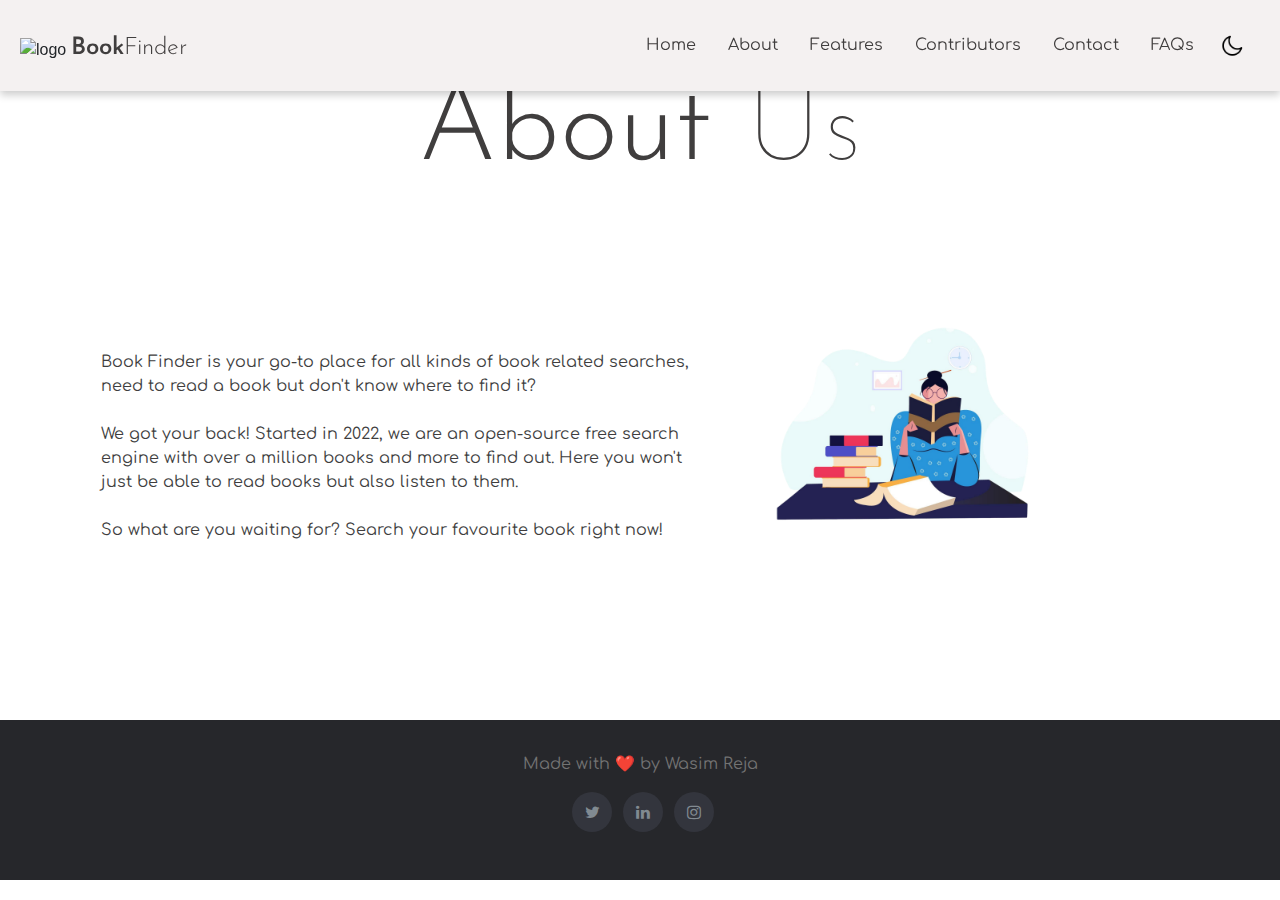
==== commit 135c647c: "updated nav with faq" ====
--- a/about.html
+++ b/about.html
@@ -49,6 +49,9 @@
           </li>
           <li class="nav-item">
             <a class="nav-link" href="contact.html"> <span class="find">Contact</span></a>
+          </li>
+          <li class="nav-item">
+            <a class="nav-link" href="faq.html"> <span class="find">FAQs</span></a>
           </li>
         </ul>
         <img class="logo" id="icon" src="img/moon.png" alt="Toggle Dark Mode"/>
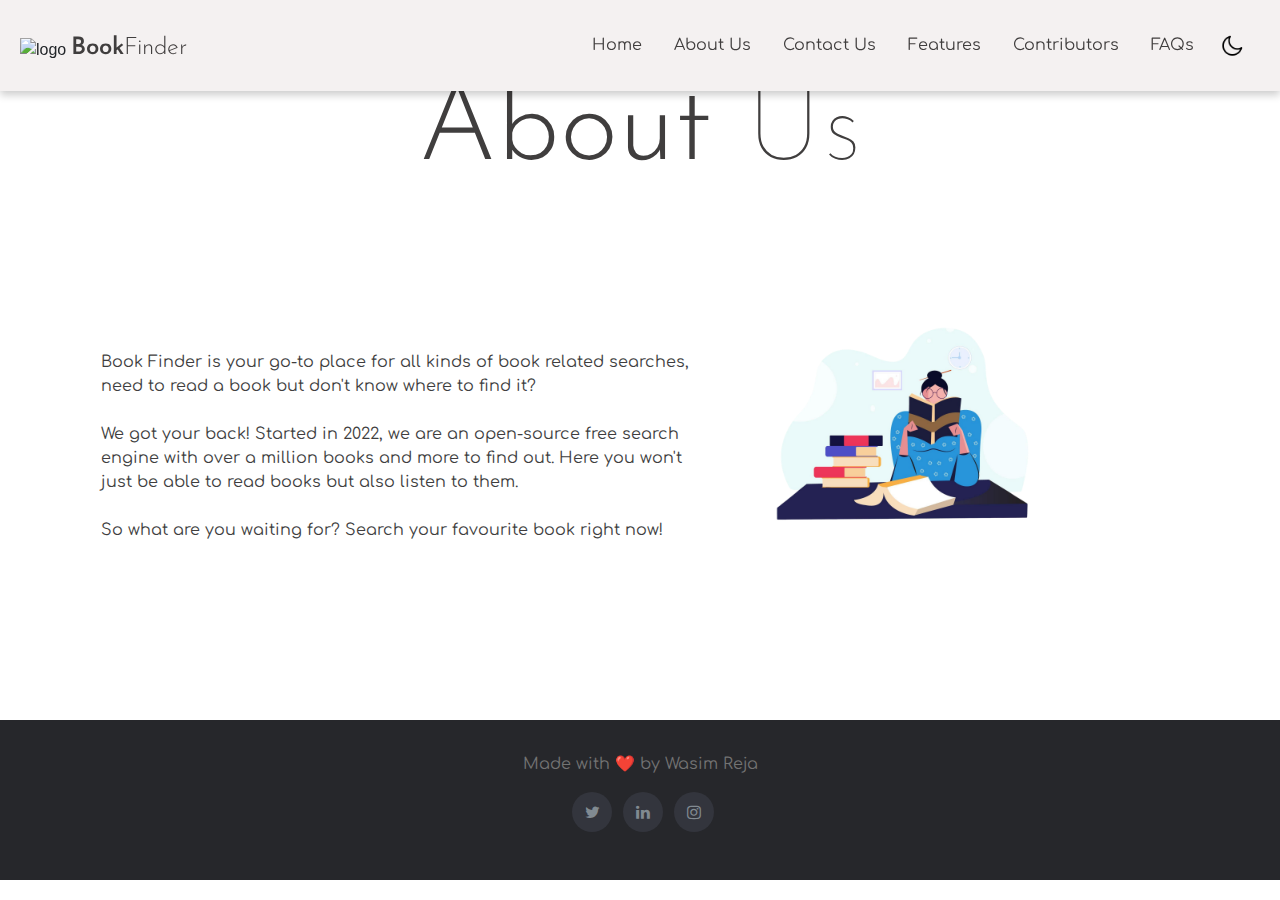
==== commit c19eab15: "fixed changes" ====
--- a/about.html
+++ b/about.html
@@ -39,7 +39,10 @@
             <a class="nav-link" href="index.html"> <span class="find">Home</span></a>
           </li>
           <li class="nav-item">
-            <a class="nav-link" href="about.html"> <span class="find">About</span></a>
+            <a class="nav-link" href="about.html"> <span class="find">About Us</span></a>
+          </li>
+          <li class="nav-item">
+            <a class="nav-link" href="contact.html"> <span class="find">Contact Us</span></a>
           </li>
           <li class="nav-item">
             <a class="nav-link" href="features.html"> <span class="find">Features</span></a>
@@ -47,9 +50,7 @@
           <li class="nav-item">
             <a class="nav-link" href="contributors.html"> <span class="find">Contributors</span></a>
           </li>
-          <li class="nav-item">
-            <a class="nav-link" href="contact.html"> <span class="find">Contact</span></a>
-          </li>
+         
           <li class="nav-item">
             <a class="nav-link" href="faq.html"> <span class="find">FAQs</span></a>
           </li>
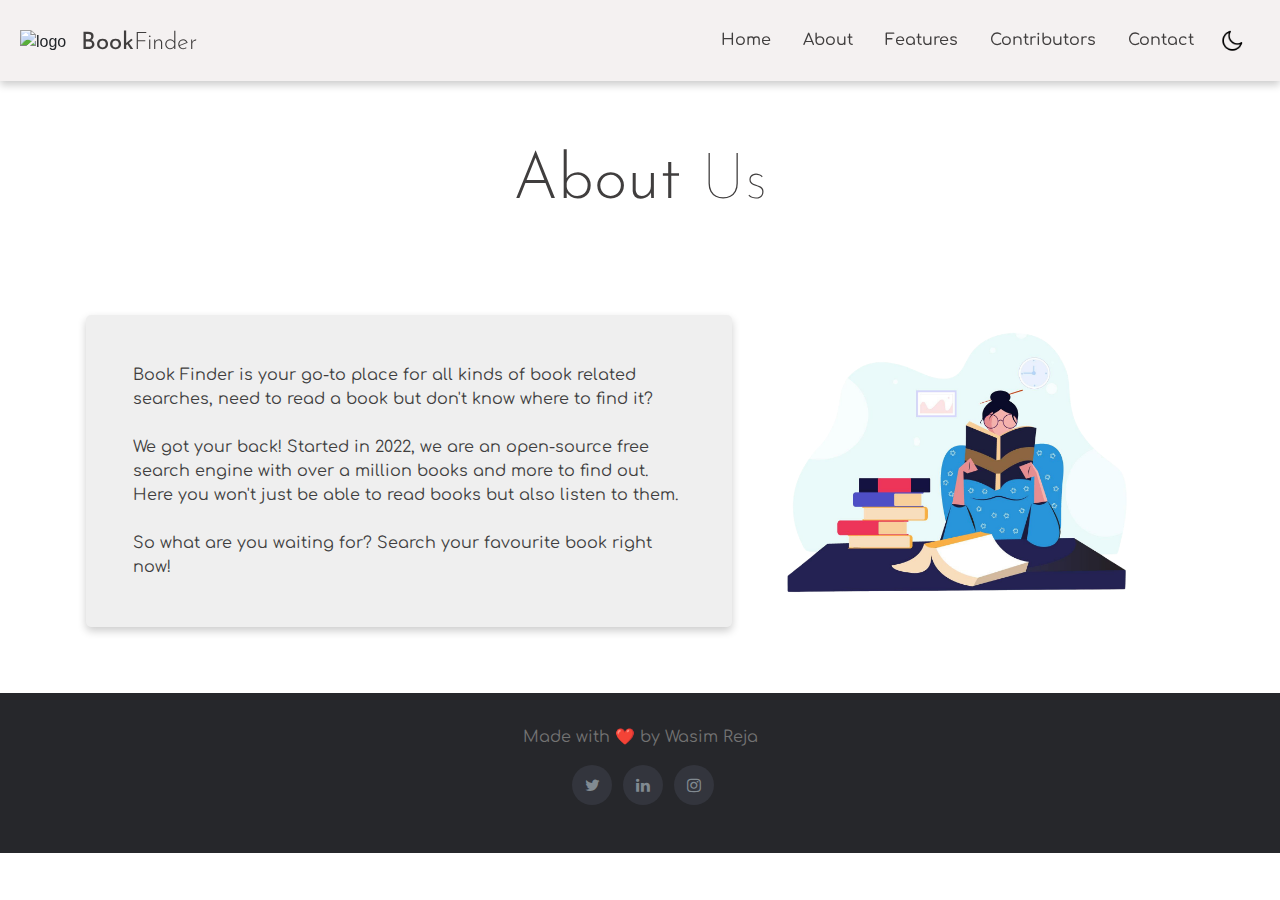
==== commit 0b0c3525: "Code refactor" ====
--- a/about.html
+++ b/about.html
@@ -6,19 +6,17 @@
   <meta http-equiv="Content-Security-Policy" content="upgrade-insecure-requests" />
   <meta http-equiv="X-UA-Compatible" content="IE=edge" />
   <meta name="viewport" content="width=device-width, initial-scale=1.0" />
-  <title>Book Finder</title>
+  <title>About Us | Book Finder</title>
   <link rel="shortcut icon" href="./img/book.png" type="image/x-icon">
   <link rel="stylesheet" href="https://cdnjs.cloudflare.com/ajax/libs/font-awesome/4.7.0/css/font-awesome.min.css" />
   <link rel="stylesheet" href="./css/style.css" />
   <link rel="stylesheet" href="./css/about.css">
   <link rel="stylesheet" href="https://cdn.jsdelivr.net/npm/bootstrap@4.4.1/dist/css/bootstrap.min.css"
     integrity="sha384-Vkoo8x4CGsO3+Hhxv8T/Q5PaXtkKtu6ug5TOeNV6gBiFeWPGFN9MuhOf23Q9Ifjh" crossorigin="anonymous" />
-  <link rel="stylesheet" href="https://unpkg.com/aos@next/dist/aos.css" />
 </head>
 
 <body class="bg">
   <script>
-    // this script need to in body but before html content to avoid flickering
     const localTheme = localStorage?.getItem("theme");
     if (localTheme === "dark") {
       document.body.classList.add("dark-theme");
@@ -29,7 +27,7 @@
 
   <nav id="nav">
     <div class="container-fluid align-items-center">
-      <img id="bk-logo" src="./img/book.png" alt="logo">
+      <img id="logo" src="./img/book.png" alt="logo">
       <a class="navbar-brand" href="index.html">
         <span class="text">Book</span><span class="find">Finder</span>
       </a>
@@ -39,10 +37,7 @@
             <a class="nav-link" href="index.html"> <span class="find">Home</span></a>
           </li>
           <li class="nav-item">
-            <a class="nav-link" href="about.html"> <span class="find">About Us</span></a>
-          </li>
-          <li class="nav-item">
-            <a class="nav-link" href="contact.html"> <span class="find">Contact Us</span></a>
+            <a class="nav-link" href="about.html"> <span class="find">About</span></a>
           </li>
           <li class="nav-item">
             <a class="nav-link" href="features.html"> <span class="find">Features</span></a>
@@ -50,68 +45,56 @@
           <li class="nav-item">
             <a class="nav-link" href="contributors.html"> <span class="find">Contributors</span></a>
           </li>
-         
           <li class="nav-item">
-            <a class="nav-link" href="faq.html"> <span class="find">FAQs</span></a>
+            <a class="nav-link" href="contact.html"> <span class="find">Contact</span></a>
           </li>
         </ul>
-        <img class="logo" id="icon" src="img/moon.png" alt="Toggle Dark Mode"/>
+        <img class="dark-mode" id="icon" src="img/moon.png" alt="Toggle Dark Mode" />
         <div class="hamburger">
           <span class="bar"></span>
           <span class="bar"></span>
           <span class="bar"></span>
-  
         </div>
       </div>
     </div>
   </nav>
 
-  <section class="About">
-    <header class="header" id="header" style="text-align: center;">
+  <section class="about">
+    <header class="header" id="header">
       <h1 class="title">
         About
-        <p class="finder" style="display: inline-block">Us</p>
+        <p class="finder">Us</p>
       </h1>
-      <div id="cardsset">
-      </div>
-      <div class="search" id="search-bar">
-        <form class="search-form">
-        </form>
-      </div>
     </header>
-
-  </section>
-
-  <div class="container">
-
-    <div class="row align-items-end p-3">
-      <div class="col-lg-7">
-        <header class="head py-3" id="header" style="text-align: left; border-radius: 4px; ">
-          <div class="description" style="text-align:left;">
-            Book Finder is your go-to place for all kinds of book related searches, need to read a book but don't know
-            where to find it?<br /><br />
-            We got your back! Started in 2022, we are an open-source free search engine with over a million books and
-            more to find out. Here you won't just be able to read books but also listen to them.<br /><br />
-            So what are you waiting for? Search your favourite book right now!
+    <div class="container">
+      <div class="row align-items-end p-3">
+        <div class="col-lg-7">
+          <div class="py-3">
+            <div class="description">
+              Book Finder is your go-to place for all kinds of book related searches, need to read a book but don't know
+              where to find it?<br /><br />
+              We got your back! Started in 2022, we are an open-source free search engine with over a million books and
+              more to find out. Here you won't just be able to read books but also listen to them.<br /><br />
+              So what are you waiting for? Search your favourite book right now!
+            </div>
           </div>
-          <div class="search" id="search-bar">
-            <form class="search-form">
-            </form>
-          </div>
-        </header>
-      </div>
-      <div class="col-lg-5">
-        <div class="">
+        </div>
+        <div class="col-lg-5">
           <img src="img/book-reading.png" alt="Reading Book Illustration" class="illustration" />
         </div>
       </div>
     </div>
+  </section>
+
+  <div class="search" id="search-bar">
+    <form class="search-form">
+    </form>
   </div>
 
-  <a href="#" id="return-to-top" class="special1">
+  <a href="#" id="return-to-top" class="scroll-container">
     <i class="fa fa-arrow-up"></i>
   </a>
-  <div class="p-5"></div>
+
   <footer class="foot">
     <div>
       Made with ❤️ by <a href="https://github.com/wasimreja">Wasim Reja</a>
@@ -126,18 +109,9 @@
       <a class="instagram" href="https://www.instagram.com/_wasimreja" target="_blank">
         <i class="fa fa-instagram"></i>
       </a>
-
     </div>
   </footer>
 
-  <script src="https://ajax.googleapis.com/ajax/libs/jquery/2.2.2/jquery.min.js"></script>
-  <script src="https://unpkg.com/aos@next/dist/aos.js"></script>
-  <script>
-    AOS.init({
-      offset: 200,
-      duration: 1000
-    });
-  </script>
   <script src="./js/main.js"></script>
 </body>
 
--- a/css/style.css
+++ b/css/style.css
@@ -1,9 +1,10 @@
-@import url("https://fonts.googleapis.com/css2?family=Comfortaa:wght@300;500&family=Josefin+Sans:wght@100;300&display=swap");
+@import url("https://fonts.googleapis.com/css2?family=Comfortaa:wght@300;500;700&family=Josefin+Sans:wght@100;300;400&display=swap");
 
 html {
   scroll-behavior: smooth;
   position: relative;
   min-height: 100%;
+  overflow-x: hidden;
 }
 
 :root {
@@ -12,7 +13,7 @@
   --nav-color: #f4f1f1;
   --search-bar-color: #f4f1f1;
   --result-card-color: #efefef;
-  --loader-bg:#f6f6f6;
+  --follow-color: rgba(0,0,0,0.1);
 }
 
 .dark-theme {
@@ -21,10 +22,9 @@
   --nav-color: #26272b;
   --search-bar-color: #3e4046;
   --result-card-color: #3e3f47;
-  --loader-bg:#333;
-}
-
-/* Scroll bar */
+  --follow-color: rgba(0,0,0,0.1);
+}
+
 ::-webkit-scrollbar {
   width: 0.6rem;
   background-color: #e3e2e9;
@@ -39,13 +39,20 @@
   background-color: #a19fad;
 }
 
-
-/* ===========preloader css ==========*/
+.bg {
+  background-color: var(--primary-color);
+  transition: background 500ms;
+}
+
+.bg-light {
+  overflow: hidden;
+}
+
 .preloader {
   position: fixed;
   width: 100%;
   height: 100vh;
-  background: var(--loader-bg);
+  background: var(--primary-color);
   left: 0;
   top: 0;
   display: flex;
@@ -60,10 +67,6 @@
   opacity: 0;
   pointer-events: none;
 }
-.preloader.hide {
-  opacity: 0;
-  pointer-events: none;
-}
 
 .preloader .preloader-text {
   color: #847d7d;
@@ -77,42 +80,36 @@
   margin-bottom: 48px;
 }
 
-.preloader .dot {
-  background: #f8bf6f;
+.preloader .dots-container > div {
   width: 20px;
   height: 20px;
   border-radius: 50%;
   margin: 0 5px;
-}
-
-.preloader .dot.red {
-  background:#bc3926;
+  background: #bc3926;
   animation: bounce 1000ms infinite;
 }
 
-.preloader .dot.green {
+.preloader .dots-container > div:nth-child(2) {
   background: #f8bf6f;
   animation: bounce 1000ms infinite;
   animation-delay: 200ms;
 }
 
-.preloader .dot.yellow {
-  background: #ffdeb6 ;
+.preloader .dots-container > div:nth-child(3) {
+  background: #ffdeb6;
   animation: bounce 1000ms infinite;
   animation-delay: 400ms;
 }
 
 @keyframes bounce {
   50% {
-      transform: translateY(16px);
+    transform: translateY(16px);
   }
 
   100% {
-      transform: translateY(0);
-  }
-}
-
-/*=================================*/
+    transform: translateY(0);
+  }
+}
 
 #nav {
   position: fixed;
@@ -121,8 +118,15 @@
   height: auto;
   z-index: 100;
   background-color: var(--nav-color);
-  padding: 10px 5px;
+  padding: 5px 5px;
   box-shadow: 0 4px 8px 0 rgba(0, 0, 0, 0.2);
+}
+
+#logo {
+  width: 50px;
+  height: 50px;
+  margin-right: 10px;
+  margin-bottom: 5px;
 }
 
 .navbar-brand {
@@ -133,13 +137,8 @@
   position: center;
   font-size: 1.5rem;
   font-family: "Josefin Sans", sans-serif;
-  font-weight: 600;
+  font-weight: 400;
   color: var(--secondary-color);
-}
-
-.bg {
-  background-color: var(--primary-color);
-  transition: background 500ms;
 }
 
 .find {
@@ -148,6 +147,59 @@
   font-family: "Josefin Sans", sans-serif;
   font-weight: 300;
   color: var(--secondary-color);
+}
+
+.mode {
+  float: right;
+  margin-right: 5px;
+}
+
+.mode span {
+  font-family: "Comfortaa", cursive;
+  font-size: 16px;
+  font-weight: 500;
+}
+
+.mode span:hover {
+  color: #eba544;
+  transition: all 0.3s linear;
+}
+
+.nav-menu {
+  display: flex;
+  justify-content: space-between;
+  align-items: center;
+  padding: 0;
+  margin-top: 15px;
+  box-sizing: border-box;
+  list-style: none;
+}
+
+#icon {
+  width: 45px;
+  height: 45px;
+  padding: 10px;
+  border-radius: 100%;
+  cursor: pointer;
+}
+
+#icon:hover {
+  background-color: var(--primary-color);
+}
+
+.hamburger {
+  display: none;
+  cursor: pointer;
+}
+
+.bar {
+  border-radius: 20px;
+  display: block;
+  width: 25px;
+  height: 2px;
+  margin: 6px auto;
+  -webkit-transition: all 0.3s ease-in-out;
+  transition: all 0.3s ease-in-out;
 }
 
 .header {
@@ -160,15 +212,6 @@
   animation: fadein 2s;
 }
 
-footer {
-  height: fit-content;
-  position: relative;
-  bottom: 0;
-  margin-top: 1.5rem;
-  width: 100%;
-  background-color: #26272b;
-}
-
 @keyframes fadein {
   from {
     opacity: 0;
@@ -208,12 +251,8 @@
   }
 }
 
-.bg-light {
-  overflow: hidden;
-}
-
 .illustration {
-  width: 20rem;
+  width: 22rem;
   margin-top: 4rem;
   margin-bottom: 1rem;
 }
@@ -227,17 +266,13 @@
 
 .finder {
   font-weight: lighter;
+  display: inline-block;
 }
 
 .search {
   margin: 0 auto;
   width: 50%;
   font-family: "Comfortaa", cursive;
-}
-
-.description {
-  font-family: "Comfortaa", cursive;
-  color: var(--secondary-color);
 }
 
 .search-form {
@@ -253,32 +288,19 @@
   border-radius: 25px;
 }
 
+#input:focus {
+  border-color: rgba(100, 100, 100, 1) !important;
+  -webkit-box-shadow: none !important;
+  -moz-box-shadow: none !important;
+  box-shadow: none !important;
+}
+
 .results {
   padding: 5% 15% 5% 15%;
   font-family: "Comfortaa", cursive;
   font-weight: 300;
   font-size: 1rem;
   color: var(--secondary-color);
-}
-
-.read-more-btn {
-  color: #eba544;
-  font-weight: 500;
-  cursor: pointer;
-  transition: all 0.25s ease-in-out;
-}
-
-.read-more-btn:hover {
-  color: #b88236;
-  transition: all 0.25s ease-in-out;
-}
-
-.remaining-description {
-  display: none;
-}
-
-.remaining-description--show {
-  display: inline;
 }
 
 .result {
@@ -294,18 +316,37 @@
   box-shadow: 0 8px 16px 0 rgba(0, 0, 0, 0.2);
 }
 
+.description {
+  font-family: "Comfortaa", cursive;
+  color: var(--secondary-color);
+}
+
+.remaining-description {
+  display: none;
+}
+
+.remaining-description--show {
+  display: inline;
+}
+
+.read-more-btn {
+  color: #eba544;
+  font-weight: 500;
+  cursor: pointer;
+  transition: all 0.25s ease-in-out;
+}
+
+.read-more-btn:hover {
+  color: #b88236;
+  transition: all 0.25s ease-in-out;
+}
+
 .result a {
   color: white;
   background: #eba544;
   border-radius: 28px;
   padding: 7px 20px;
   border: 0px;
-}
-
-.error-message {
-  font-family: "Comfortaa", cursive;
-  font-weight: 300;
-  font-size: 1rem;
 }
 
 .result button {
@@ -317,129 +358,11 @@
   margin-left: 10px;
 }
 
-#input:focus {
-  border-color: rgba(100, 100, 100, 1) !important;
-  -webkit-box-shadow: none !important;
-  -moz-box-shadow: none !important;
-  box-shadow: none !important;
-}
-
-.mode {
-  float: right;
-  margin-right: 5px;
-}
-
-.mode span {
+/* .error-message {
   font-family: "Comfortaa", cursive;
-  font-size: 16px;
-  font-weight: 400;
-}
-
-.mode span:hover {
-  color: #eba544;
-  transition: all 0.3s linear;
-}
-
-#icon {
-  width: 45px;
-  height: 45px;
-  padding: 10px;
-  border-radius: 100%;
-  cursor: pointer;
-}
-
-#icon:hover {
-  background-color: var(--primary-color);
-}
-
-#return-to-top {
-  border: none;
-  text-decoration: none;
-  position: fixed;
-  display: flex;
-  bottom: 5%;
-  text-align: center;
-  align-items: center;
-  justify-content: center;
-  right: 5%;
-  width: 50px;
-  height: 50px;
-  background: rgb(219, 211, 211);
-  border-radius: 20px;
-  -webkit-border-radius: 20px;
-  -moz-border-radius: 20px;
-  -webkit-transition: all 0.3s linear;
-  -moz-transition: all 0.3s ease;
-  -ms-transition: all 0.3s ease;
-  -o-transition: all 0.3s ease;
-  transition: all 0.3s ease;
-  z-index: 3;
-}
-
-#return-to-top i {
-  color: var(--primary-color);
-  margin: 0;
-  position: relative;
-  font-size: 19px;
-  -webkit-transition: all 0.3s ease;
-  -moz-transition: all 0.3s ease;
-  -ms-transition: all 0.3s ease;
-  -o-transition: all 0.3s ease;
-  transition: all 0.3s ease;
-}
-
-#return-to-top:hover {
-  background: rgb(208, 197, 197);
-  bottom: 6%;
-  width: 55px;
-  height: 55px;
-}
-
-#return-to-top:hover i {
-  font-size: 25px;
-}
-
-#return-to-top.active {
-  bottom: -1%;
-  pointer-events: auto;
-  opacity: 1;
-}
-
-.special1 {
-  opacity: 0;
-}
-
-#input:focus {
-  border-color: rgba(100, 100, 100, 1) !important;
-  -webkit-box-shadow: none !important;
-  -moz-box-shadow: none !important;
-  box-shadow: none !important;
-}
-
-.hamburger {
-  display: none;
-  cursor: pointer;
-}
-
-.bar {
-  border-radius: 20px;
-  display: block;
-  width: 25px;
-  height: 2px;
-  margin: 6px auto;
-  -webkit-transition: all 0.3s ease-in-out;
-  transition: all 0.3s ease-in-out;
-}
-
-.nav-menu {
-  display: flex;
-  justify-content: space-between;
-  align-items: center;
-  padding: 0;
-  margin-top: 15px;
-  box-sizing: border-box;
-  list-style: none;
-}
+  font-weight: 300;
+  font-size: 1rem;
+} */
 
 .whirly-loader {
   margin-left: 50%;
@@ -898,6 +821,262 @@
   transform-origin: 50% 50%;
 }
 
+#return-to-top {
+  border: none;
+  text-decoration: none;
+  position: fixed;
+  display: flex;
+  bottom: 5%;
+  text-align: center;
+  align-items: center;
+  justify-content: center;
+  right: 5%;
+  width: 50px;
+  height: 50px;
+  background: rgb(219, 211, 211);
+  border-radius: 20px;
+  -webkit-border-radius: 20px;
+  -moz-border-radius: 20px;
+  -webkit-transition: all 0.3s linear;
+  -moz-transition: all 0.3s ease;
+  -ms-transition: all 0.3s ease;
+  -o-transition: all 0.3s ease;
+  transition: all 0.3s ease;
+  z-index: 3;
+}
+
+#return-to-top i {
+  color: var(--primary-color);
+  margin: 0;
+  position: relative;
+  font-size: 19px;
+  -webkit-transition: all 0.3s ease;
+  -moz-transition: all 0.3s ease;
+  -ms-transition: all 0.3s ease;
+  -o-transition: all 0.3s ease;
+  transition: all 0.3s ease;
+}
+
+#return-to-top:hover {
+  background: rgb(208, 197, 197);
+  bottom: 6%;
+  width: 55px;
+  height: 55px;
+}
+
+#return-to-top:hover i {
+  font-size: 25px;
+}
+
+#return-to-top.active {
+  bottom: -1%;
+  pointer-events: auto;
+  opacity: 1;
+}
+
+.scroll-container {
+  opacity: 0;
+}
+
+.hidden {
+  display: none;
+}
+
+.pagination-wrapper {
+  font-size: 0;
+  position: absolute;
+  left: 50%;
+  transform: translate(-50%, -50%);
+  text-align: center;
+}
+
+@keyframes pagination-container--animation-prev {
+  0% {
+    transform: translateX(0);
+  }
+  100% {
+    transform: translateX(18px);
+  }
+}
+
+@keyframes pagination-container--animation-next {
+  0% {
+    transform: translateX(0);
+  }
+  100% {
+    transform: translateX(-18px);
+  }
+}
+
+.transition-prev .pagination-container {
+  animation: pagination-container--animation-prev 0.3s forwards;
+}
+
+.transition-next .pagination-container {
+  animation: pagination-container--animation-next 0.3s forwards;
+}
+
+.little-dot {
+  width: 6px;
+  height: 6px;
+  background: #dbd3d3;
+  border-radius: 100%;
+  display: inline-block;
+  vertical-align: middle;
+  margin: 0 6px;
+  position: relative;
+  z-index: 10;
+}
+
+.little-dot--first,
+.little-dot--last {
+  z-index: 5;
+}
+
+@keyframes slideLeft {
+  0% {
+    transform: translateX(0px);
+  }
+
+  100% {
+    transform: translateX(-18px);
+  }
+}
+
+.transition-prev .little-dot--first {
+  animation: slideLeft 0.4s 0.3s forwards cubic-bezier(0.165, 0.84, 0.44, 1);
+}
+
+@keyframes little-dot--first--animation {
+  0% {
+    opacity: 1;
+  }
+  100% {
+    opacity: 0;
+  }
+}
+
+.transition-next .little-dot--first {
+  animation: little-dot--last--animation 0.3s forwards;
+}
+
+@keyframes little-dot--last--animation {
+  0% {
+    opacity: 1;
+  }
+  100% {
+    opacity: 0;
+  }
+}
+
+.transition-prev .little-dot--last {
+  animation: little-dot--last--animation 0.3s forwards;
+}
+
+@keyframes slideRight {
+  0% {
+    transform: translateX(0px);
+    opacity: 1;
+  }
+
+  100% {
+    transform: translateX(18px);
+    opacity: 1;
+  }
+}
+
+.transition-next .little-dot--last {
+  animation: slideRight 0.4s 0.3s forwards cubic-bezier(0.165, 0.84, 0.44, 1);
+}
+
+.big-dot {
+  width: 12px;
+  height: 12px;
+  border-radius: 100%;
+  background: #eba544;
+  position: absolute;
+  top: 50%;
+  right: -6px;
+  transform: translateY(-50%);
+}
+
+.transition-next .big-dot {
+  right: auto;
+  left: -6px;
+}
+
+.big-dot-container {
+  width: 18px;
+  height: 18px;
+  border-radius: 100%;
+  position: absolute;
+  top: 50%;
+  right: 3px;
+  transform: translateY(-50%);
+  z-index: 10;
+}
+
+.transition-next .big-dot-container {
+  right: auto;
+  left: 3px;
+}
+
+@keyframes big-dot-container--animation-prev {
+  0% {
+    transform: translateY(-50%);
+  }
+  100% {
+    transform: translateY(-50%) rotate(-179deg);
+  }
+}
+
+@keyframes big-dot-container--animation-next {
+  0% {
+    transform: translateY(-50%);
+  }
+  100% {
+    transform: translateY(-50%) rotate(-181deg);
+  }
+}
+
+.transition-prev .big-dot-container {
+  animation: big-dot-container--animation-prev 0.3s forwards;
+}
+
+.transition-next .big-dot-container {
+  animation: big-dot-container--animation-next 0.3s forwards;
+}
+
+.dots {
+  position: absolute;
+  top: 50%;
+  transform: translateY(-50%);
+  fill: #dbd3d3;
+  cursor: pointer;
+  transition: opacity 0.2s;
+}
+
+.dots:hover {
+  fill: #d0c5c5;
+}
+
+.btn--next {
+  left: calc(100% + 20px);
+}
+
+.btn--prev {
+  right: calc(100% + 20px);
+}
+
+footer {
+  height: fit-content;
+  position: relative;
+  bottom: 0;
+  margin-top: 1.5rem;
+  width: 100%;
+  background-color: #26272b;
+}
+
 .foot {
   color: #737373;
   font-family: "Comfortaa", cursive;
@@ -954,7 +1133,7 @@
 
 @media only screen and (max-width: 400px) {
   .illustration {
-    width: 70%;
+    width: 80%;
   }
   .title {
     font-size: 6em;
@@ -978,7 +1157,7 @@
   .navbar-brand {
     margin-top: 8px;
   }
-  .logo {
+  .dark-mode {
     margin-top: 5px;
     margin-right: 5px;
   }
@@ -1014,7 +1193,7 @@
     margin: 3px 0;
   }
   .nav-menu.active {
-    top: 56px;
+    top: 3rem;
     left: 0;
   }
   footer {
@@ -1022,170 +1201,3 @@
     bottom: 0;
   }
 }
-.hidden {
-  display: none;
-}
-.pagination-wrapper {
-  font-size: 0;
-  position: absolute;
-  /* top:50%; */
-  left: 50%;
-  transform: translate(-50%, -50%);
-  text-align: center;
-}
-
-@keyframes pagination-container--animation-prev {
-  0% { transform: translateX(0); }
-  100% { transform: translateX(18px); }
-}
-
-@keyframes pagination-container--animation-next {
-  0% { transform: translateX(0); }
-  100% { transform: translateX(-18px); }
-}
-
-.transition-prev .pagination-container {
-  animation: pagination-container--animation-prev 0.3s forwards;
-}
-
-.transition-next .pagination-container {
-  animation: pagination-container--animation-next 0.3s forwards;
-}
-
-.little-dot {
-  width: 6px;
-  height: 6px;
-  background: #dbd3d3;
-  border-radius: 100%;
-  display: inline-block;
-  vertical-align: middle;
-  margin: 0 6px;
-  position: relative;
-  z-index: 10;
-}
-
-.little-dot--first,
-.little-dot--last {
-  z-index: 5;
-}
-
-@keyframes slideLeft {
-  0% {
-    transform: translateX(0px);
-  }
-
-  100% {
-    transform: translateX(-18px);
-  }
-}
-
-.transition-prev .little-dot--first {
-  animation: slideLeft 0.4s 0.3s forwards cubic-bezier(0.165, 0.84, 0.44, 1);
-}
-
-@keyframes little-dot--first--animation {
-  0% { opacity: 1; }
-  100% { opacity: 0; }
-}
-
-.transition-next .little-dot--first {
-  animation: little-dot--last--animation 0.3s forwards;
-}
-
-
-@keyframes little-dot--last--animation {
-  0% { opacity: 1; }
-  100% { opacity: 0; }
-}
-
-.transition-prev .little-dot--last {
-  animation: little-dot--last--animation 0.3s forwards;
-}
-
-@keyframes slideRight {
-  0% {
-    transform: translateX(0px);
-    opacity: 1;
-  }
-
-  100% {
-    transform: translateX(18px);
-    opacity: 1;
-  }
-}
-
-.transition-next .little-dot--last {
-  animation: slideRight 0.4s 0.3s forwards cubic-bezier(0.165, 0.84, 0.44, 1);
-}
-
-.big-dot {
-  width: 12px;
-  height: 12px;
-  border-radius: 100%;
-  background: #eba544;
-  position: absolute;
-  top: 50%;
-  right: -6px;
-  transform: translateY(-50%);
-}
-
-.transition-next .big-dot {
-  right: auto;
-  left: -6px;
-}
-
-.big-dot-container {
-  width: 18px;
-  height: 18px;
-  border-radius: 100%;
-  position: absolute;
-  top: 50%;
-  right: 3px;
-  transform: translateY(-50%);
-  z-index: 10;
-}
-
-.transition-next .big-dot-container {
-  right: auto;
-  left: 3px;
-}
-
-@keyframes big-dot-container--animation-prev {
-  0% { transform: translateY(-50%); }
-  100% { transform: translateY(-50%) rotate(-179deg); }
-}
-
-@keyframes big-dot-container--animation-next {
-  0% { transform: translateY(-50%); }
-  100% { transform: translateY(-50%) rotate(-181deg); }
-}
-
-.transition-prev .big-dot-container {
-  animation: big-dot-container--animation-prev 0.3s forwards;
-}
-
-.transition-next .big-dot-container {
-  animation: big-dot-container--animation-next 0.3s forwards;
-}
-
-.dots {
-  position: absolute;
-  top: 50%;
-  transform: translateY(-50%);
-  fill: #dbd3d3;
-  cursor: pointer;
-  transition: opacity 0.2s;
-}
-
-.dots:hover {
-  fill: #d0c5c5;
-}
-
-.btn--next {
-  left: calc(100% + 20px);  
-}
-
-.btn--prev {
-  right: calc(100% + 20px);
-}
-
--- a/css/about.css
+++ b/css/about.css
@@ -0,0 +1,30 @@
+.title {
+  font-size: 4em;
+  padding-top: 5rem;
+  padding-bottom: 2rem;
+}
+
+.col-lg-7 {
+  background: var(--result-card-color);
+  cursor: pointer;
+  border-radius: 5px;
+  box-shadow: 0 4px 8px 0 rgba(0, 0, 0, 0.2);
+}
+
+.description {
+  padding: 2rem 2rem;
+  text-align: left;
+}
+
+.illustration {
+  width: 100%;
+  margin: 5px auto;
+  max-width: 28rem;
+  display: block;
+}
+
+@media only screen and (max-width: 400px) {
+  .title {
+    font-size: 3em;
+  }
+}
